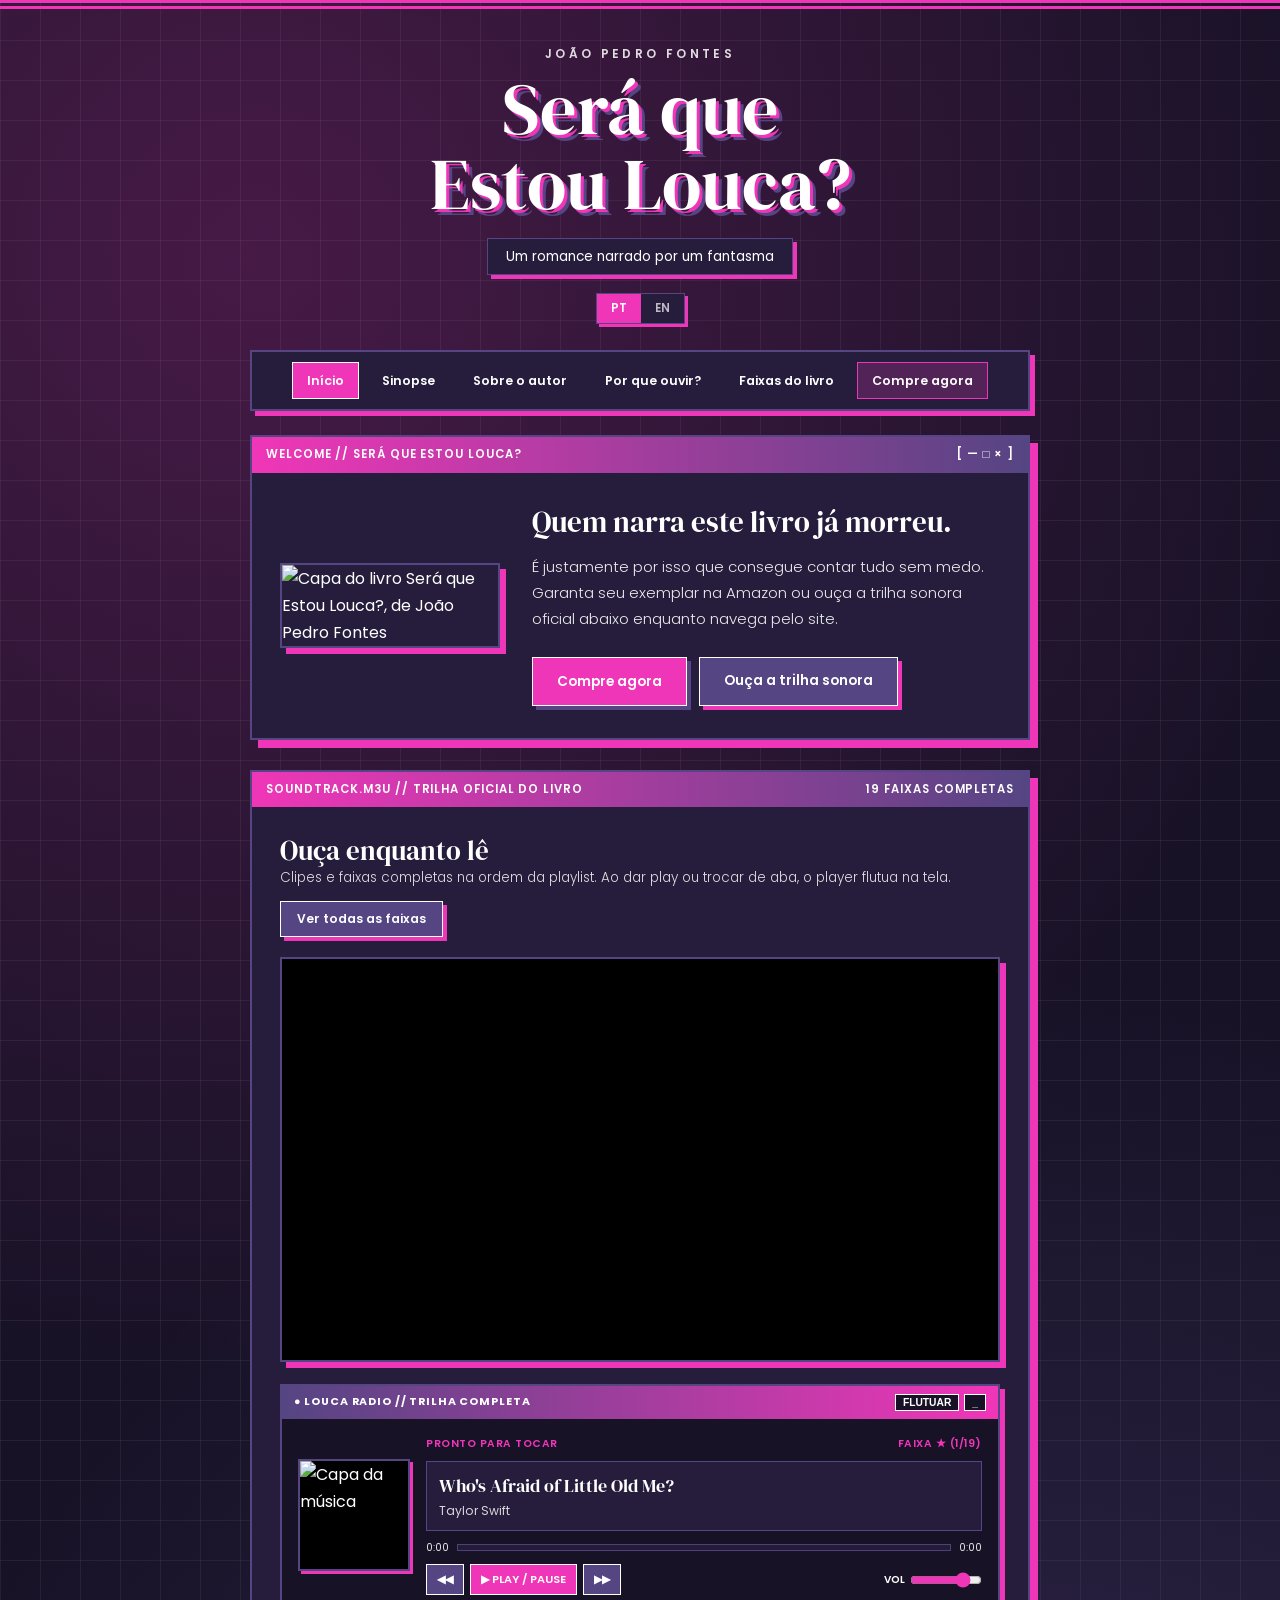
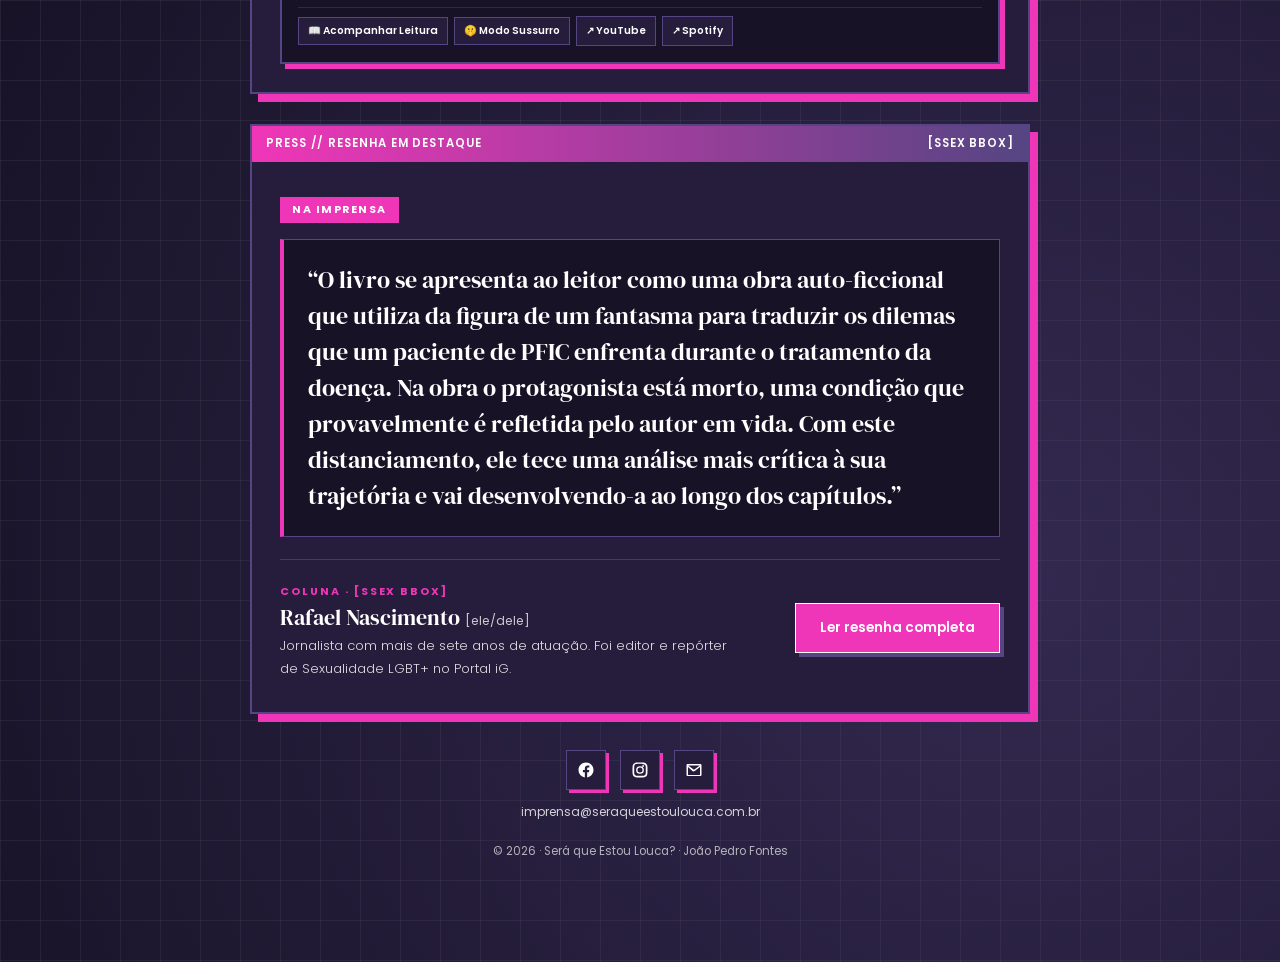
==== index.html @ 8d593a6f "Update index.html" ====
<!DOCTYPE html>
<html lang="pt-BR">
<head>
<meta charset="UTF-8">
<meta name="viewport" content="width=device-width, initial-scale=1.0">
<title>Será que Estou Louca? — João Pedro Fontes</title>
<link href="https://fonts.googleapis.com/css2?family=DM+Serif+Display:ital@0;1&family=Poppins:ital,wght@0,300;0,400;0,500;0,600;0,700;1,300;1,400&display=swap" rel="stylesheet">
<style>
:root {
  --white: #ffffff;
  --purple: #554583;
  --purple-dark: #251d3b;
  --purple-deep: #171226;
  --pink: #f036b8;
}

*, *::before, *::after {
  margin: 0;
  padding: 0;
  box-sizing: border-box;
}

body {
  background-color: var(--purple-deep);
  background-image:
    radial-gradient(circle at 20% 10%, rgba(240, 54, 184, 0.22), transparent 45%),
    radial-gradient(circle at 80% 85%, rgba(85, 69, 131, 0.45), transparent 50%),
    linear-gradient(to right, rgba(255, 255, 255, 0.06) 1px, transparent 1px),
    linear-gradient(to bottom, rgba(255, 255, 255, 0.06) 1px, transparent 1px);
  background-size: 100% 100%, 100% 100%, 40px 40px, 40px 40px;
  color: var(--white);
  font-family: "Poppins", sans-serif;
  min-height: 100vh;
  overflow-x: hidden;
  line-height: 1.7;
}

body::after {
  content: "";
  position: fixed;
  top: 0; left: 0; right: 0;
  height: 12px;
  background: repeating-linear-gradient(
    to bottom,
    var(--pink) 0px, var(--pink) 3px,
    transparent 3px, transparent 6px
  );
  z-index: 90;
  pointer-events: none;
}

.hc-container {
  max-width: 820px;
  margin: 0 auto;
  padding: 44px 20px 100px;
  position: relative;
  z-index: 1;
}

.hc-hero {
  text-align: center;
  margin-bottom: 24px;
}

.hc-kicker {
  font-size: 0.75rem;
  font-weight: 600;
  letter-spacing: 0.28em;
  text-transform: uppercase;
  color: var(--white);
  opacity: 0.85;
  margin-bottom: 8px;
}

.hc-main-title {
  font-family: "DM Serif Display", serif;
  font-size: clamp(2.6rem, 7vw, 4.5rem);
  font-weight: 400;
  line-height: 1.04;
  color: var(--white);
  text-shadow:
    3px 3px 0px var(--pink),
    6px 6px 0px var(--purple);
  margin-bottom: 16px;
}

.hc-sub-tag {
  display: inline-block;
  background: var(--purple-dark);
  color: var(--white);
  border: 1px solid var(--purple);
  box-shadow: 4px 4px 0 var(--pink);
  padding: 6px 18px;
  font-size: 0.85rem;
}

.lang-toggle {
  display: flex;
  margin: 18px auto 0;
  width: fit-content;
  border: 1px solid var(--purple);
  background: var(--purple-dark);
  box-shadow: 3px 3px 0 var(--pink);
}
.lang-btn {
  background: none;
  border: none;
  color: var(--white);
  opacity: 0.7;
  font-family: "Poppins", sans-serif;
  font-size: 0.72rem;
  font-weight: 600;
  padding: 6px 14px;
  cursor: pointer;
}
.lang-btn.active {
  background: var(--pink);
  opacity: 1;
}

.hc-nav {
  background: var(--purple-dark);
  border: 2px solid var(--purple);
  box-shadow: 5px 5px 0 var(--pink);
  padding: 10px 14px;
  margin: 26px auto 24px;
  display: flex;
  flex-wrap: wrap;
  justify-content: center;
  gap: 8px;
}

.hc-nav button, .hc-nav a {
  background: transparent;
  border: 1px solid transparent;
  color: var(--white);
  text-decoration: none;
  font-family: "Poppins", sans-serif;
  font-size: 0.78rem;
  font-weight: 600;
  padding: 7px 14px;
  cursor: pointer;
  transition: all 0.15s;
}

.hc-nav button.active,
.hc-nav button:hover,
.hc-nav a:hover {
  background: var(--pink);
  color: var(--white);
  border-color: var(--white);
}

.hc-nav a.nav-buy-btn {
  border: 1px solid var(--pink);
  background: rgba(240, 54, 184, 0.22);
}

/* Janelas */
.hc-window {
  background: var(--purple-dark);
  border: 2px solid var(--purple);
  box-shadow: 8px 8px 0 var(--pink);
  margin-bottom: 30px;
}

.hc-win-bar {
  background: linear-gradient(90deg, var(--pink), var(--purple));
  padding: 8px 14px;
  display: flex;
  justify-content: space-between;
  align-items: center;
  font-size: 0.72rem;
  font-weight: 600;
  letter-spacing: 0.08em;
  color: var(--white);
}

.tab-view { display: none; }
.tab-view.active { display: block; }

.hc-win-body {
  padding: 32px 28px;
  display: grid;
  grid-template-columns: 220px 1fr;
  gap: 32px;
  align-items: center;
}

.cover-img {
  width: 100%;
  max-width: 220px;
  display: block;
  margin: 0 auto;
  border: 2px solid var(--purple);
  box-shadow: 6px 6px 0 var(--pink);
}

.hc-win-content h2 {
  font-family: "DM Serif Display", serif;
  font-size: 1.8rem;
  font-weight: 400;
  color: var(--white);
  line-height: 1.2;
  margin-bottom: 14px;
}

.hc-win-content p {
  color: var(--white);
  opacity: 0.9;
  font-size: 0.94rem;
  font-weight: 300;
  line-height: 1.75;
  margin-bottom: 24px;
}

.hc-actions {
  display: flex;
  flex-wrap: wrap;
  gap: 12px;
}

.btn-primary {
  background: var(--pink);
  color: var(--white);
  font-family: "Poppins", sans-serif;
  font-size: 0.85rem;
  font-weight: 600;
  border: 1px solid var(--white);
  box-shadow: 4px 4px 0 var(--purple);
  padding: 12px 24px;
  text-decoration: none;
  display: inline-block;
  cursor: pointer;
  transition: transform 0.15s, box-shadow 0.15s;
}
.btn-primary:hover {
  transform: translate(2px, 2px);
  box-shadow: 2px 2px 0 var(--purple);
}

.btn-secondary {
  background: var(--purple);
  color: var(--white);
  font-family: "Poppins", sans-serif;
  font-size: 0.85rem;
  font-weight: 600;
  border: 1px solid var(--white);
  box-shadow: 4px 4px 0 var(--pink);
  padding: 12px 24px;
  text-decoration: none;
  display: inline-block;
  cursor: pointer;
  transition: transform 0.15s, box-shadow 0.15s;
}
.btn-secondary:hover {
  transform: translate(2px, 2px);
  box-shadow: 2px 2px 0 var(--pink);
}

/* SEÇÃO DA TRILHA SONORA NA HOME */
.soundtrack-dock {
  padding: 28px;
}
.sd-header {
  display: flex;
  justify-content: space-between;
  align-items: flex-end;
  flex-wrap: wrap;
  gap: 12px;
  margin-bottom: 20px;
}
.sd-header h2 {
  font-family: "DM Serif Display", serif;
  font-size: 1.7rem;
  font-weight: 400;
  line-height: 1.15;
}
.sd-header p {
  font-size: 0.84rem;
  opacity: 0.85;
  font-weight: 300;
}

/* TELA DE VÍDEO GRANDE (COMPARTILHADA ENTRE INÍCIO E BIBLIOTECA MUSICAL) */
.video-stage-wrap {
  width: 100%;
  aspect-ratio: 16 / 9;
  background: #000;
  border: 2px solid var(--purple);
  box-shadow: 6px 6px 0 var(--pink);
  margin-bottom: 22px;
  position: relative;
  overflow: hidden;
}
.video-stage-wrap iframe,
.video-stage-wrap #yt-player-engine {
  position: absolute;
  inset: 0;
  width: 100%;
  height: 100%;
  border: 0;
  display: block;
}

.player-slot {
  min-height: 170px;
}
.floating-notice {
  display: none;
  background: var(--purple-deep);
  border: 1px dashed var(--pink);
  padding: 18px;
  text-align: center;
  font-size: 0.84rem;
}
.floating-notice.vis {
  display: flex;
  flex-direction: column;
  align-items: center;
  gap: 10px;
}

/* WIDGET DO PLAYER ABAIXO DO VÍDEO (COM CAPA DA MÚSICA) */
.radio-widget {
  background: var(--purple-deep);
  border: 2px solid var(--purple);
  box-shadow: 5px 5px 0 var(--pink);
  display: flex;
  flex-direction: column;
  user-select: none;
}

.rw-topbar {
  background: linear-gradient(90deg, var(--purple), var(--pink));
  padding: 7px 12px;
  display: flex;
  justify-content: space-between;
  align-items: center;
  font-size: 0.68rem;
  font-weight: 700;
  letter-spacing: 0.08em;
}
.rw-win-btns { display: flex; gap: 5px; }
.rw-win-btn {
  background: var(--purple-deep);
  color: var(--white);
  border: 1px solid var(--white);
  padding: 2px 7px;
  font-size: 0.64rem;
  font-weight: 600;
  cursor: pointer;
}
.rw-win-btn:hover, .rw-win-btn.active { background: var(--pink); }

.rw-content {
  padding: 16px;
  display: flex;
  flex-direction: column;
  gap: 12px;
}

.rw-main-grid {
  display: grid;
  grid-template-columns: 112px 1fr;
  gap: 16px;
  align-items: center;
}

/* CAPA DA MÚSICA NO PLAYER */
.rw-cover-box {
  position: relative;
  width: 112px;
  height: 112px;
  border: 2px solid var(--purple);
  box-shadow: 3px 3px 0 var(--pink);
  overflow: hidden;
  flex-shrink: 0;
  background: #000;
}
.rw-cover-box img {
  width: 100%;
  height: 100%;
  object-fit: cover;
  display: block;
}

.rw-info-col {
  display: flex;
  flex-direction: column;
  gap: 8px;
  min-width: 0;
}
.rw-status-line {
  display: flex;
  justify-content: space-between;
  align-items: center;
  font-size: 0.66rem;
  font-weight: 600;
  color: var(--pink);
  letter-spacing: 0.05em;
}
.rw-lcd {
  background: var(--purple-dark);
  border: 1px solid var(--purple);
  padding: 8px 12px;
}
.rw-title {
  font-family: "DM Serif Display", serif;
  font-size: 1.15rem;
  white-space: nowrap;
  overflow: hidden;
  text-overflow: ellipsis;
}
.rw-artist {
  font-size: 0.76rem;
  opacity: 0.82;
}

/* Barra de Progresso Interativa (Scrubbing) */
.rw-progress-wrap {
  display: flex;
  align-items: center;
  gap: 8px;
  font-size: 0.65rem;
  font-variant-numeric: tabular-nums;
  opacity: 0.9;
}
.rw-progress-bar {
  flex: 1;
  height: 7px;
  background: var(--purple-dark);
  border: 1px solid var(--purple);
  cursor: pointer;
  position: relative;
}
.rw-progress-fill {
  height: 100%;
  width: 0%;
  background: var(--pink);
  transition: width 0.2s linear;
}

/* Controles Principais */
.rw-controls-row {
  display: flex;
  flex-wrap: wrap;
  align-items: center;
  gap: 6px;
}
.rw-btn {
  background: var(--purple);
  color: var(--white);
  border: 1px solid var(--white);
  font-family: "Poppins", sans-serif;
  font-size: 0.7rem;
  font-weight: 600;
  padding: 6px 10px;
  cursor: pointer;
}
.rw-btn:hover, .rw-btn.pink { background: var(--pink); }

.rw-vol-box {
  display: flex;
  align-items: center;
  gap: 5px;
  font-size: 0.65rem;
  font-weight: 600;
  margin-left: auto;
}
.rw-vol-box input {
  width: 72px;
  accent-color: var(--pink);
  cursor: pointer;
}

/* Barra de Ferramentas de Leitura */
.rw-tools-row {
  display: flex;
  flex-wrap: wrap;
  align-items: center;
  gap: 6px;
  padding-top: 8px;
  border-top: 1px solid rgba(255, 255, 255, 0.1);
}
.rw-tool-btn {
  background: var(--purple-dark);
  color: var(--white);
  border: 1px solid var(--purple);
  font-family: "Poppins", sans-serif;
  font-size: 0.65rem;
  font-weight: 600;
  padding: 5px 9px;
  text-decoration: none;
  cursor: pointer;
}
.rw-tool-btn:hover, .rw-tool-btn.on {
  background: var(--pink);
  border-color: var(--white);
}

/* Painel Expansível: Acompanhar Leitura + Timer + Nota do Capítulo */
.rw-reading-drawer {
  display: none;
  background: var(--purple-dark);
  border: 1px solid var(--pink);
  padding: 12px;
  font-size: 0.8rem;
}
.rw-reading-drawer.open { display: block; }
.rw-reading-head {
  display: flex;
  justify-content: space-between;
  align-items: center;
  flex-wrap: wrap;
  gap: 6px;
  margin-bottom: 6px;
  font-size: 0.7rem;
  font-weight: 700;
  color: var(--pink);
}
.rw-timer-controls {
  display: flex;
  align-items: center;
  gap: 6px;
}
.rw-mini-timer-btn {
  background: var(--purple);
  color: var(--white);
  border: 1px solid var(--white);
  font-size: 0.6rem;
  font-weight: 600;
  padding: 1px 6px;
  cursor: pointer;
}
.rw-mini-timer-btn:hover { background: var(--pink); }
.rw-reading-text {
  font-weight: 300;
  line-height: 1.55;
}

/* ESTADO FLUTUANTE DO PLAYER ENTRE AS ABAS */
.radio-widget.floating {
  position: fixed;
  bottom: 20px;
  right: 20px;
  width: 345px;
  background: var(--purple-dark);
  box-shadow: 7px 7px 0 var(--pink);
  z-index: 9999;
}
.radio-widget.floating .rw-topbar { cursor: grab; }
.radio-widget.floating .rw-topbar:active { cursor: grabbing; }
.radio-widget.floating .rw-main-grid { grid-template-columns: 76px 1fr; gap: 12px; }
.radio-widget.floating .rw-cover-box { width: 76px; height: 76px; }
.radio-widget.floating.minimized .rw-tools-row,
.radio-widget.floating.minimized .rw-reading-drawer,
.radio-widget.floating.minimized .rw-vol-box,
.radio-widget.floating.minimized .rw-cover-box {
  display: none !important;
}
.radio-widget.floating.minimized .rw-main-grid {
  grid-template-columns: 1fr;
}

/* SEÇÃO DA RESENHA (RAFAEL NASCIMENTO / SSEX BBOX) */
.review-box {
  padding: 32px 28px;
}
.review-badge {
  display: inline-block;
  background: var(--pink);
  color: var(--white);
  font-size: 0.68rem;
  font-weight: 700;
  letter-spacing: 0.14em;
  text-transform: uppercase;
  padding: 4px 12px;
  margin-bottom: 16px;
}
.review-quote {
  font-family: "DM Serif Display", serif;
  font-size: clamp(1.2rem, 2.8vw, 1.5rem);
  font-weight: 400;
  line-height: 1.5;
  color: var(--white);
  background: var(--purple-deep);
  border-left: 4px solid var(--pink);
  border-top: 1px solid var(--purple);
  border-right: 1px solid var(--purple);
  border-bottom: 1px solid var(--purple);
  padding: 22px 24px;
  margin-bottom: 22px;
}
.reviewer-footer {
  display: flex;
  justify-content: space-between;
  align-items: center;
  flex-wrap: wrap;
  gap: 18px;
  padding-top: 16px;
  border-top: 1px solid rgba(255, 255, 255, 0.14);
}
.reviewer-info .col-tag {
  font-size: 0.68rem;
  font-weight: 700;
  letter-spacing: 0.18em;
  text-transform: uppercase;
  color: var(--pink);
}
.reviewer-info h3 {
  font-family: "DM Serif Display", serif;
  font-size: 1.35rem;
  font-weight: 400;
  line-height: 1.2;
  margin: 2px 0 4px;
}
.reviewer-info h3 span {
  font-family: "Poppins", sans-serif;
  font-size: 0.78rem;
  font-weight: 400;
  opacity: 0.75;
}
.reviewer-info p {
  font-size: 0.82rem;
  font-weight: 300;
  opacity: 0.85;
  max-width: 460px;
}

/* Conteúdo das outras abas internas */
.inner-pad { padding: 32px 28px; }
.inner-pad h2 {
  font-family: "DM Serif Display", serif;
  font-size: 1.9rem;
  font-weight: 400;
  margin-bottom: 6px;
}
.inner-role {
  font-size: 0.78rem;
  text-transform: uppercase;
  letter-spacing: 0.14em;
  color: var(--pink);
  font-weight: 600;
  margin-bottom: 22px;
}
.inner-pad p {
  font-size: 0.95rem;
  font-weight: 300;
  margin-bottom: 16px;
  opacity: 0.92;
}
.pull-quote {
  background: var(--purple-deep);
  border-left: 4px solid var(--pink);
  border-top: 1px solid var(--purple);
  border-right: 1px solid var(--purple);
  border-bottom: 1px solid var(--purple);
  padding: 16px 20px;
  margin: 24px 0;
  font-style: italic;
}

.author-layout {
  display: grid;
  grid-template-columns: 150px 1fr;
  gap: 24px;
  align-items: start;
}
.author-photo {
  width: 100%;
  aspect-ratio: 1;
  object-fit: cover;
  border: 2px solid var(--purple);
  box-shadow: 5px 5px 0 var(--pink);
}

.disc-tabs {
  display: flex;
  gap: 6px;
  margin-bottom: 18px;
  flex-wrap: wrap;
}
.disc-tab {
  background: var(--purple-deep);
  color: var(--white);
  border: 1px solid var(--purple);
  font-family: "DM Serif Display", serif;
  font-size: 1rem;
  padding: 8px 16px;
  cursor: pointer;
}
.disc-tab.active {
  background: var(--pink);
  border-color: var(--white);
}
.track-item {
  border-bottom: 1px solid rgba(255, 255, 255, 0.12);
  padding: 12px 8px;
  cursor: pointer;
}
.track-item:hover { background: rgba(240, 54, 184, 0.1); }
.track-item.now-playing {
  background: rgba(240, 54, 184, 0.15);
  border-left: 3px solid var(--pink);
}
.track-row {
  display: flex;
  align-items: center;
  justify-content: space-between;
  gap: 12px;
}
.track-meta { min-width: 0; }
.track-num {
  font-family: "DM Serif Display", serif;
  color: var(--pink);
  margin-right: 8px;
}
.track-name { font-weight: 600; font-size: 0.92rem; }
.track-art { font-size: 0.78rem; opacity: 0.75; }
.track-note {
  display: none;
  margin-top: 10px;
  padding: 12px;
  background: var(--purple-deep);
  border-left: 3px solid var(--pink);
  font-size: 0.85rem;
  font-weight: 300;
}
.track-item.open .track-note { display: block; }
.mini-play {
  background: var(--pink);
  color: var(--white);
  border: 1px solid var(--white);
  width: 32px;
  height: 32px;
  flex-shrink: 0;
  cursor: pointer;
  font-weight: 700;
}

.social-row {
  display: flex;
  justify-content: center;
  gap: 14px;
  margin-top: 36px;
}
.social-btn {
  width: 40px;
  height: 40px;
  background: var(--purple-dark);
  border: 1px solid var(--purple);
  box-shadow: 3px 3px 0 var(--pink);
  color: var(--white);
  display: flex;
  align-items: center;
  justify-content: center;
  text-decoration: none;
}
.social-btn:hover { background: var(--pink); }

@media (max-width: 640px) {
  .hc-win-body { grid-template-columns: 1fr; text-align: center; padding: 24px 18px; }
  .hc-actions { justify-content: center; }
  .author-layout { grid-template-columns: 1fr; }
  .author-photo { max-width: 140px; }
  .rw-main-grid { grid-template-columns: 1fr; }
  .rw-cover-box { width: 100%; height: 160px; }
  .radio-widget.floating { left: 12px; right: 12px; bottom: 12px; width: auto; }
  .radio-widget.floating .rw-cover-box { display: none; }
}
</style>
</head>
<body>

<div class="hc-container">
  <header class="hc-hero">
    <p class="hc-kicker">João Pedro Fontes</p>
    <h1 class="hc-main-title" data-i18n="title">Será que<br>Estou Louca?</h1>
    <p class="hc-sub-tag" data-i18n="hero_sub">Um romance narrado por um fantasma</p>

    <div class="lang-toggle">
      <button type="button" class="lang-btn active" id="btn-pt" onclick="setLang('pt')">PT</button>
      <button type="button" class="lang-btn" id="btn-en" onclick="setLang('en')">EN</button>
    </div>
  </header>

  <nav class="hc-nav">
    <button type="button" class="active" onclick="showTab('inicio', this)" data-i18n="nav_home">Início</button>
    <button type="button" onclick="showTab('sinopse', this)" data-i18n="nav_synopsis">Sinopse</button>
    <button type="button" onclick="showTab('autor', this)" data-i18n="nav_author">Sobre o autor</button>
    <button type="button" onclick="showTab('porque', this)" data-i18n="nav_why">Por que ouvir?</button>
    <button type="button" onclick="showTab('trilha', this)" data-i18n="nav_listen">Faixas do livro</button>
    <a class="nav-buy-btn" href="https://a.co/d/0guFeMn5" target="_blank" rel="noopener" data-i18n="nav_buy">Compre agora</a>
  </nav>

  <!-- ABA 1: INÍCIO -->
  <div class="tab-view active" id="view-inicio">

    <!-- 1. BLOCO DO LIVRO -->
    <section class="hc-window">
      <div class="hc-win-bar">
        <span>WELCOME // SERÁ QUE ESTOU LOUCA?</span>
        <span>[ — □ × ]</span>
      </div>
      <div class="hc-win-body">
        <img class="cover-img" src="https://i.imgur.com/dgWxjNX.jpeg" alt="Capa do livro Será que Estou Louca?, de João Pedro Fontes">
        <div class="hc-win-content">
          <h2 data-i18n="welcome_h2">Quem narra este livro já morreu.</h2>
          <p data-i18n="welcome_p">É justamente por isso que consegue contar tudo sem medo. Garanta seu exemplar na Amazon ou ouça a trilha sonora oficial abaixo enquanto navega pelo site.</p>
          <div class="hc-actions">
            <a class="btn-primary" href="https://a.co/d/0guFeMn5" target="_blank" rel="noopener" data-i18n="buy_btn">Compre agora</a>
            <button type="button" class="btn-secondary" onclick="scrollToOrFloatPlayer()" data-i18n="listen_cta">Ouça a trilha sonora</button>
          </div>
        </div>
      </div>
    </section>

    <!-- 2. SEÇÃO DA TRILHA SONORA (VÍDEO GRANDE ACIMA + PLAYER COM CAPA ABAIXO) -->
    <section class="hc-window" id="secao-trilha">
      <div class="hc-win-bar">
        <span>SOUNDTRACK.M3U // TRILHA OFICIAL DO LIVRO</span>
        <span>19 FAIXAS COMPLETAS</span>
      </div>
      <div class="soundtrack-dock">
        <div class="sd-header">
          <div>
            <h2>Ouça enquanto lê</h2>
            <p>Clipes e faixas completas na ordem da playlist. Ao dar play ou trocar de aba, o player flutua na tela.</p>
          </div>
          <button type="button" class="btn-secondary" style="padding:8px 16px; font-size:0.76rem;" onclick="showTab('trilha', document.querySelectorAll('.hc-nav button')[4])">Ver todas as faixas</button>
        </div>

        <!-- SLOT DO VÍDEO NA ABA INÍCIO -->
        <div id="homeVideoHost">
          <div class="video-stage-wrap" id="sharedVideoStage">
            <div id="yt-player-engine"></div>
          </div>
        </div>

        <!-- PLAYER ABAIXO DO VÍDEO COM A CAPA DA MÚSICA -->
        <div class="player-slot" id="playerSlot">
          <div class="floating-notice" id="floatingNotice">
            <span>O player está flutuando no canto da tela para você controlar enquanto navega pelas abas.</span>
            <button type="button" class="btn-secondary" style="padding:7px 16px; font-size:0.75rem;" onclick="dockPlayer()">Encaixar player abaixo do vídeo</button>
          </div>

          <div class="radio-widget" id="radioWidget">
            <div class="rw-topbar" id="rwDragHandle">
              <span>● LOUCA RADIO // TRILHA COMPLETA</span>
              <div class="rw-win-btns">
                <button type="button" class="rw-win-btn" id="btnFloatToggle" onclick="toggleFloatMode()" title="Destacar / Encaixar">FLUTUAR</button>
                <button type="button" class="rw-win-btn" onclick="toggleMinimizePlayer()" title="Minimizar">_</button>
              </div>
            </div>

            <div class="rw-content">
              <div class="rw-main-grid">
                <!-- CAPA DA MÚSICA NO PLAYER -->
                <div class="rw-cover-box">
                  <img id="rwCover" src="https://i.ytimg.com/vi/vOZFiX6hDXQ/hqdefault.jpg" alt="Capa da música">
                </div>

                <div class="rw-info-col">
                  <div class="rw-status-line">
                    <span id="rwState">PRONTO PARA TOCAR</span>
                    <span id="rwTrackNum">FAIXA ★ (1/19)</span>
                  </div>
                  <div class="rw-lcd">
                    <div class="rw-title" id="rwTitle">Who's Afraid of Little Old Me?</div>
                    <div class="rw-artist" id="rwArtist">Taylor Swift</div>
                  </div>

                  <!-- BARRA DE PROGRESSO INTERATIVA (SCRUBBING) -->
                  <div class="rw-progress-wrap">
                    <span id="rwTimeCur">0:00</span>
                    <div class="rw-progress-bar" id="rwProgressBar" onclick="seekProgress(event)" title="Clique para avançar ou voltar">
                      <div class="rw-progress-fill" id="rwProgressFill"></div>
                    </div>
                    <span id="rwTimeDur">0:00</span>
                  </div>

                  <div class="rw-controls-row">
                    <button type="button" class="rw-btn" onclick="prevTrack()" title="Anterior">◀◀</button>
                    <button type="button" class="rw-btn pink" onclick="togglePlay()" id="rwPlayBtn">▶ PLAY / PAUSE</button>
                    <button type="button" class="rw-btn" onclick="nextTrack()" title="Próxima">▶▶</button>
                    <div class="rw-vol-box">
                      <span>VOL</span>
                      <input type="range" id="rwVolSlider" min="0" max="100" step="5" value="80" oninput="setVol(this.value)">
                    </div>
                  </div>
                </div>
              </div>

              <!-- FERRAMENTAS DE LEITURA E VOLUME -->
              <div class="rw-tools-row">
                <button type="button" class="rw-tool-btn" id="btnReadingMode" onclick="toggleReadingDrawer()">📖 Acompanhar Leitura</button>
                <button type="button" class="rw-tool-btn" id="btnWhisperMode" onclick="toggleWhisperMode()">🤫 Modo Sussurro</button>
                <a class="rw-tool-btn" href="https://youtube.com/playlist?list=PLJQ_9cMQGgAI&si=vIx0Vk7OlFIxInQ4" target="_blank" rel="noopener">↗ YouTube</a>
                <a class="rw-tool-btn" href="https://open.spotify.com/playlist/2nKDeojKmuFvGf6p20WWbt" target="_blank" rel="noopener">↗ Spotify</a>
              </div>

              <!-- PAINEL: ACOMPANHAR LEITURA + TIMER + NOTA DO CAPÍTULO -->
              <div class="rw-reading-drawer" id="rwReadingDrawer">
                <div class="rw-reading-head">
                  <span id="rwReadingCap">NOTAS DA FAIXA ★</span>
                  <div class="rw-timer-controls">
                    <span id="rwReadingTimer">⏱ Leitura: 00:00</span>
                    <button type="button" class="rw-mini-timer-btn" id="btnTimerToggle" onclick="toggleReadingTimer()">Pausar</button>
                    <button type="button" class="rw-mini-timer-btn" onclick="resetReadingTimer()">Zerar</button>
                  </div>
                </div>
                <p class="rw-reading-text" id="rwReadingNote">Sobre alguém que foi tratado como ameaça, como instável. A música apenas confirma: você deveria ter medo mesmo.</p>
              </div>
            </div>
          </div>
        </div>
      </div>
    </section>

    <!-- 3. SEÇÃO DA RESENHA (RAFAEL NASCIMENTO / SSEX BBOX) -->
    <section class="hc-window">
      <div class="hc-win-bar">
        <span>PRESS // RESENHA EM DESTAQUE</span>
        <span>[SSEX BBOX]</span>
      </div>
      <div class="review-box">
        <span class="review-badge">Na Imprensa</span>
        <blockquote class="review-quote">
          “O livro se apresenta ao leitor como uma obra auto-ficcional que utiliza da figura de um fantasma para traduzir os dilemas que um paciente de PFIC enfrenta durante o tratamento da doença. Na obra o protagonista está morto, uma condição que provavelmente é refletida pelo autor em vida. Com este distanciamento, ele tece uma análise mais crítica à sua trajetória e vai desenvolvendo-a ao longo dos capítulos.”
        </blockquote>
        <div class="reviewer-footer">
          <div class="reviewer-info">
            <span class="col-tag">COLUNA · [SSEX BBOX]</span>
            <h3>Rafael Nascimento <span>[ele/dele]</span></h3>
            <p>Jornalista com mais de sete anos de atuação. Foi editor e repórter de Sexualidade LGBT+ no Portal iG.</p>
          </div>
          <a class="btn-primary" href="https://ssexbbox.com/sera-que-estou-louca-e-um-livro-jovem-e-pop/" target="_blank" rel="noopener">Ler resenha completa</a>
        </div>
      </div>
    </section>

  </div>

  <!-- ABA 2: SINOPSE -->
  <div class="tab-view" id="view-sinopse">
    <section class="hc-window">
      <div class="hc-win-bar"><span>SINOPSE.TXT // O LIVRO</span><span>[ — □ × ]</span></div>
      <div class="inner-pad">
        <h2>Sinopse</h2>
        <p class="inner-role">Autoficção · Português · Impresso e Digital</p>
        <p>Quem narra este livro já morreu. E é justamente por isso que consegue contar tudo sem medo.</p>
        <p>"Será que estou louca?" acompanha uma relação que começou como paixão e foi virando, capítulo a capítulo, um exercício silencioso de duvidar da própria percepção. A pessoa que narra revisita cada fase: a euforia do início, os primeiros sinais ignorados, as frases que reescreviam a realidade até fazer a vítima se sentir a culpada, a terapia que devolveu palavras para nomear o que estava acontecendo, e a saída, que não teve nada de cinematográfica.</p>
        <p>No fundo da história corre outra pergunta, menos falada mas igual de urgente: o que fazer com o tempo quando o corpo pode acabar antes do previsto. A narradora convive com PFIC, doença hepática rara, e é não binária num mundo que ainda insiste em pedir explicações para as duas coisas.</p>
        <div class="pull-quote">"Será que estou louca?" pergunta o título. O livro inteiro responde: não, você só duvidou de si mesma tempo demais.</div>
        <div class="hc-actions">
          <a class="btn-primary" href="https://a.co/d/0guFeMn5" target="_blank" rel="noopener">Compre agora</a>
          <button type="button" class="btn-secondary" onclick="floatPlayerAndPlay()">Ouvir trilha enquanto lê</button>
        </div>
      </div>
    </section>
  </div>

  <!-- ABA 3: SOBRE O AUTOR -->
  <div class="tab-view" id="view-autor">
    <section class="hc-window">
      <div class="hc-win-bar"><span>AUTOR.BIO // JOÃO PEDRO FONTES</span><span>[ — □ × ]</span></div>
      <div class="inner-pad">
        <div class="author-layout">
          <img class="author-photo" src="https://i.imgur.com/w3ccKR2.jpeg" alt="João Pedro Fontes">
          <div>
            <h2>João Pedro Fontes</h2>
            <p class="inner-role">Natal, RN · Autoficção · PFIC</p>
            <p>João Pedro Fontes nasceu e mora em Natal. Formado em Comunicação Social, passou anos escrevendo para marcas antes de escrever para si mesmo. "Será que estou louca?" é o primeiro livro.</p>
            <p>É uma pessoa não binária vivendo com PFIC, uma doença hepática rara. Essa convivência com um corpo que pode falhar antes da hora aparece no livro sem pedir licença: é o motivo pelo qual a história é contada por um fantasma, alguém que já sabe como tudo termina e ainda assim insiste em voltar para contar do começo.</p>
            <div class="pull-quote">"Escrevo porque um fantasma não tem mais nada a perder ao dizer a verdade."</div>
            <a class="btn-primary" href="https://a.co/d/0guFeMn5" target="_blank" rel="noopener">Compre agora</a>
          </div>
        </div>
      </div>
    </section>
  </div>

  <!-- ABA 4: POR QUE OUVIR -->
  <div class="tab-view" id="view-porque">
    <section class="hc-window">
      <div class="hc-win-bar"><span>TRILHA.LOG // POR QUE OUVIR?</span><span>[ — □ × ]</span></div>
      <div class="inner-pad">
        <h2>Por que ouvir antes de ler?</h2>
        <p class="inner-role">Uma música por capítulo, na ordem exata do livro</p>
        <p>Cada capítulo de "Será que estou louca?" nasceu com uma música tocando ao lado. Não como trilha decorativa colocada depois, pronta para dar clima. As dezenove faixas vieram primeiro. O texto se ajustou a elas, não o contrário.</p>
        <p>Ler o livro sem a playlist funciona. Ler com ela funciona diferente: o corpo chega ao capítulo já sabendo alguma coisa que a cabeça só vai entender duas páginas depois. É essa defasagem proposital, entre sentir e entender, que a trilha sonora entrega.</p>
        <div class="pull-quote">Não é trilha sonora de fundo. É a temperatura emocional de cada capítulo, entregue três minutos antes de você chegar nele.</div>
        <div class="hc-actions">
          <button type="button" class="btn-primary" onclick="floatPlayerAndPlay()">Ouvir trilha sonora</button>
          <a class="btn-secondary" href="https://a.co/d/0guFeMn5" target="_blank" rel="noopener">Compre agora</a>
        </div>
      </div>
    </section>
  </div>

  <!-- ABA 5: FAIXAS DO LIVRO (COM PALCO DE VÍDEO NO TOPO) -->
  <div class="tab-view" id="view-trilha">
    <section class="hc-window">
      <div class="hc-win-bar"><span>PLAYLIST.M3U // 19 FAIXAS</span><span>[ — □ × ]</span></div>
      <div class="inner-pad">
        <h2>Biblioteca Musical</h2>
        <p class="inner-role">Clique na faixa para ler a história ou dê play para assistir e ouvir</p>

        <!-- SLOT DO VÍDEO NA BIBLIOTECA MUSICAL -->
        <div id="libraryVideoHost"></div>

        <div class="disc-tabs">
          <button type="button" class="disc-tab active" onclick="filterDisc('all', this)">Todas (19)</button>
          <button type="button" class="disc-tab" onclick="filterDisc('A', this)">Lado A (I–V)</button>
          <button type="button" class="disc-tab" onclick="filterDisc('B', this)">Lado B (VI–X)</button>
          <button type="button" class="disc-tab" onclick="filterDisc('C', this)">Lado C (XI–XV)</button>
          <button type="button" class="disc-tab" onclick="filterDisc('BONUS', this)">Bônus</button>
        </div>
        <div id="trackListContainer"></div>
      </div>
    </section>
  </div>

  <!-- REDES E RODAPÉ -->
  <div class="social-row">
    <a class="social-btn" href="https://facebook.com/seraqueestoulouca" target="_blank" rel="noopener" aria-label="Facebook">
      <svg viewBox="0 0 24 24" width="18" height="18" fill="currentColor"><path d="M22 12.06C22 6.51 17.52 2 12 2S2 6.51 2 12.06c0 5 3.66 9.15 8.44 9.94v-7.03H7.9v-2.9h2.54V9.85c0-2.5 1.49-3.89 3.77-3.89 1.09 0 2.23.2 2.23.2v2.46h-1.26c-1.24 0-1.63.77-1.63 1.56v1.88h2.78l-.44 2.9h-2.34V22c4.78-.8 8.44-4.95 8.44-9.94Z"/></svg>
    </a>
    <a class="social-btn" href="https://instagram.com/seraqueestoulouca" target="_blank" rel="noopener" aria-label="Instagram">
      <svg viewBox="0 0 24 24" width="18" height="18" fill="currentColor"><path d="M12 2c2.72 0 3.06.01 4.12.06 1.06.05 1.79.22 2.43.47.66.26 1.21.6 1.76 1.15.55.55.89 1.1 1.15 1.76.25.64.42 1.37.47 2.43.05 1.06.06 1.4.06 4.12s-.01 3.06-.06 4.12c-.05 1.06-.22 1.79-.47 2.43-.26.66-.6 1.21-1.15 1.76-.55.55-1.1.89-1.76 1.15-.64.25-1.37.42-2.43.47-1.06.05-1.4.06-4.12.06s-3.06-.01-4.12-.06c-1.06-.05-1.79-.22-2.43-.47-.66-.26-1.21-.6-1.76-1.15-.55-.55-.89-1.1-1.15-1.76-.25-.64-.42-1.37-.47-2.43C2.01 15.06 2 14.72 2 12s.01-3.06.06-4.12c.05-1.06.22-1.79.47-2.43.26-.66.6-1.21 1.15-1.76.55-.55 1.1-.89 1.76-1.15.64-.25 1.37-.42 2.43-.47C8.94 2.01 9.28 2 12 2Zm0 1.8c-2.67 0-2.99.01-4.04.06-.87.04-1.34.18-1.65.3-.42.16-.71.35-1.02.66-.31.31-.5.6-.66 1.02-.12.31-.26.78-.3 1.65C4.28 8.74 4.27 9.06 4.27 12s.01 2.99.06 4.04c.04.87.18 1.34.3 1.65.16.42.35.71.66 1.02.31.31.6.5 1.02.66.31.12.78.26 1.65.3 1.05.05 1.37.06 4.04.06s2.99-.01 4.04-.06c.87-.04 1.34-.18 1.65-.3.42-.16.71-.35 1.02-.66.31-.31.5-.6.66-1.02.12-.31.26-.78.3-1.65.05-1.05.06-1.37.06-4.04s-.01-2.99-.06-4.04c-.04-.87-.18-1.34-.3-1.65-.16-.42-.35-.71-.66-1.02a2.75 2.75 0 0 0-1.02-.66c-.31-.12-.78-.26-1.65-.3C14.99 3.81 14.67 3.8 12 3.8Zm0 3.05a5.15 5.15 0 1 1 0 10.3 5.15 5.15 0 0 1 0-10.3Zm0 1.8a3.35 3.35 0 1 0 0 6.7 3.35 3.35 0 0 0 0-6.7Zm5.35-1.98a1.2 1.2 0 1 1-2.4 0 1.2 1.2 0 0 1 2.4 0Z"/></svg>
    </a>
    <a class="social-btn" href="mailto:imprensa@seraqueestoulouca.com.br" aria-label="E-mail">
      <svg viewBox="0 0 24 24" width="18" height="18" fill="currentColor"><path d="M2 5.5A1.5 1.5 0 0 1 3.5 4h17A1.5 1.5 0 0 1 22 5.5v13a1.5 1.5 0 0 1-1.5 1.5h-17A1.5 1.5 0 0 1 2 18.5v-13Zm2.2.5 7.3 5.47a.8.8 0 0 0 .96 0L19.8 6H4.2ZM4 8.1v10.4h16V8.1l-7.02 5.26a2.6 2.6 0 0 1-3.06 0L4 8.1Z"/></svg>
    </a>
  </div>
  <p style="text-align:center; font-size:0.75rem; margin-top:12px;"><a href="mailto:imprensa@seraqueestoulouca.com.br" style="color:var(--white); opacity:0.8; text-decoration:none;">imprensa@seraqueestoulouca.com.br</a></p>
  <footer style="margin-top:20px; text-align:center; font-size:0.72rem; opacity:0.65;"><p>© 2026 · Será que Estou Louca? · João Pedro Fontes</p></footer>
</div>

<script src="https://www.youtube.com/iframe_api"></script>
<script>
const TRACKS = [
  { disc:"BONUS", cap:"★", title:"Who's Afraid of Little Old Me?", artist:"Taylor Swift", ytId:"vOZFiX6hDXQ", desc:"Sobre alguém que foi tratado como ameaça, como instável. A música apenas confirma: você deveria ter medo mesmo." },
  { disc:"A", cap:"I", title:"Out Of Mind", artist:"Tove Lo", ytId:"_65tLeIWtx0", desc:"Out Of Mind é sobre negar que alguém tomou conta da sua cabeça. Você se convence de que está bem, que o tempo vai curar, que está seguindo em frente. A música é o momento em que essa mentira racha." },
  { disc:"A", cap:"II", title:"Let's Not Fall In Love", artist:"BIGBANG", ytId:"RoKsw9FdUFM", desc:"Let's Not Fall In Love é sobre dois que se gostam e sabem que aprofundar vai doer. O pedido é simples: fica essa noite, mas não promete nada. É o aviso que veio antes de tudo." },
  { disc:"A", cap:"III", title:"Casanova", artist:"Allie X", ytId:"xThd_r0dqd4", desc:"Casanova é sobre saber que alguém é perigoso e ficar mesmo assim. Você vê a má reputação, sente o perigo nos lábios e continua." },
  { disc:"A", cap:"IV", title:"Nicotine", artist:"Panic! At The Disco", ytId:"LkBxcmxWKAA", desc:"Nicotine é sobre querer parar e não conseguir. Você sabe que é ruim, corta os laços, e ainda precisa." },
  { disc:"A", cap:"V", title:"hey you got drugs?", artist:"Tove Lo", ytId:"NCdB-b53bn0", desc:"hey you got drugs? é sobre usar a noite e as substâncias para não sentir. Só mostra como é quando a festa é o único lugar onde você consegue respirar." },
  { disc:"B", cap:"VI", title:"Dói d+", artist:"Jaloo ft. Nave", ytId:"YFmIbWHNp0I", desc:"Dói d+ é sobre uma dor que não passa nem quando você tenta se afastar. Só a honestidade de quem ficou no naufrágio sabendo que o mar é a mesma pessoa que afunda." },
  { disc:"B", cap:"VII", title:"Get Outta My Way", artist:"Kylie Minogue", ytId:"BHGaW8lBlSk", desc:"Get Outta My Way é sobre decidir ir embora e já estar indo. Não tem hesitação, não tem última conversa." },
  { disc:"B", cap:"VIII", title:"Circle The Drain", artist:"Katy Perry", ytId:"kuP8tZ5-7Wk", desc:"Circle The Drain é sobre perceber que você virou responsável por alguém que não quer ser salvo." },
  { disc:"B", cap:"IX", title:"Godless", artist:"BANKS", ytId:"CJ-E6NyjgAo", desc:"Godless é sobre idolatrar alguém que não acredita em nada. Quando ela vai embora, sobra o vazio de quem perdeu a própria religião." },
  { disc:"B", cap:"X", title:"Sangrando", artist:"Gaby Amarantos ft. Potyguara Bardo", ytId:"YqxMZUU098s", desc:"Sangrando é sobre olhar para o lado e perceber que a pessoa sumiu sem explicação. A cura não vem depois da dor. Vem durante." },
  { disc:"C", cap:"XI", title:"Espumas ao Vento", artist:"Lisbela e o Prisioneiro", ytId:"39LNUl7vLNM", desc:"Espumas ao Vento é sobre saber que o amor foi real e não conseguir aceitar que acabou." },
  { disc:"C", cap:"XII", title:"Supercut", artist:"Lorde", ytId:"4bNZK-zgmUc", desc:"Supercut é sobre a versão editada que você guarda de alguém. A compilação é bonita porque você escolheu o que ficou." },
  { disc:"C", cap:"XIII", title:"NOT CUTE ANYMORE", artist:"ILLIT", ytId:"HGc8w9D9slA", desc:"NOT CUTE ANYMORE é sobre parar de se encaixar no que o outro esperava. É só alguém que cansou de ser o que não é." },
  { disc:"C", cap:"XIV", title:"It's Alright, It's OK", artist:"Ashley Tisdale", ytId:"On_ZPiDEqkA", desc:"It's Alright, It's OK é sobre fechar a porta sem drama. A ponte queimou e tá tudo bem assim." },
  { disc:"C", cap:"XV", title:"You're On Your Own, Kid", artist:"Taylor Swift", ytId:"7Gbg6Z70J7E", desc:"You're On Your Own, Kid é sobre fechar uma conta que nunca vai ser paga pelo outro. Você sempre esteve por conta própria." },
  { disc:"BONUS", cap:"B1", title:"Amor Pra Recordar", artist:"Gaby Amarantos ft. Liniker", ytId:"qcK5MJEktLc", desc:"Ficou nas bônus porque esse sentimento é real: apesar de tudo, houve amor." },
  { disc:"BONUS", cap:"B2", title:"Strangers", artist:"Halsey ft. Lauren Jauregui", ytId:"RVd_71ZdRd4", desc:"O diagnóstico mais preciso do que aquela relação era antes de ter nome." },
  { disc:"BONUS", cap:"B3", title:"Propaganda", artist:"BANKS", ytId:"gQroY_XO1js", desc:"A frase I can’t save myself é o que o texto inteiro tenta não dizer em voz alta." }
];

let ytPlayer = null;
let ytReady = false;
let currentIdx = 0;
let currentFilter = "all";
let isPlaying = false;
let isFloating = false;
let readingOpen = false;
let readingSeconds = 0;
let readingTimerRunning = true;
let whisperActive = false;
let savedVolume = 80;

/* Renderiza Lista de Faixas na Aba 5 */
function renderTracks(filter = currentFilter) {
  currentFilter = filter;
  const box = document.getElementById("trackListContainer");
  box.innerHTML = "";
  TRACKS.forEach((t, idx) => {
    if (filter !== "all" && t.disc !== filter) return;
    const div = document.createElement("div");
    div.className = "track-item" + (idx === currentIdx ? " now-playing" : "");
    div.innerHTML = `
      <div class="track-row" onclick="this.parentElement.classList.toggle('open')">
        <div class="track-meta">
          <div><span class="track-num">${t.cap}</span><span class="track-name">${t.title}</span></div>
          <div class="track-art">${t.artist}</div>
        </div>
        <button type="button" class="mini-play" onclick="event.stopPropagation(); playSpecificTrack(${idx})" title="Assistir e ouvir faixa inteira">▶</button>
      </div>
      <div class="track-note">${t.desc}</div>
    `;
    box.appendChild(div);
  });
}
renderTracks();

function filterDisc(disc, btn) {
  document.querySelectorAll(".disc-tab").forEach(b => b.classList.remove("active"));
  btn.classList.add("active");
  renderTracks(disc);
}

/* Formatação de Tempo */
function formatTime(sec) {
  sec = Math.max(0, Math.floor(sec || 0));
  const m = Math.floor(sec / 60);
  const s = sec % 60;
  return `${m}:${s < 10 ? "0" : ""}${s}`;
}

/* Atualiza UI da Faixa Atual + Capa + Nota do Capítulo + Destaque na Lista */
function updateTrackUI(idx) {
  currentIdx = idx;
  const trk = TRACKS[idx];
  document.getElementById("rwTrackNum").textContent = `FAIXA ${trk.cap} (${idx + 1}/${TRACKS.length})`;
  document.getElementById("rwTitle").textContent = trk.title;
  document.getElementById("rwArtist").textContent = trk.artist;
  document.getElementById("rwCover").src = `https://i.ytimg.com/vi/${trk.ytId}/hqdefault.jpg`;
  document.getElementById("rwReadingCap").textContent = `NOTAS DA FAIXA ${trk.cap}`;
  document.getElementById("rwReadingNote").textContent = trk.desc;
  renderTracks(currentFilter);
}

/* Inicializa YouTube IFrame API no Palco */
function onYouTubeIframeAPIReady() {
  ytPlayer = new YT.Player("yt-player-engine", {
    videoId: TRACKS[0].ytId,
    playerVars: {
      autoplay: 0,
      controls: 1,
      modestbranding: 1,
      playsinline: 1,
      rel: 0
    },
    events: {
      onReady: () => {
        ytReady = true;
        ytPlayer.setVolume(savedVolume);
        document.getElementById("rwState").textContent = "PRONTO PARA TOCAR";
      },
      onStateChange: (e) => {
        if (e.data === YT.PlayerState.PLAYING) {
          isPlaying = true;
          document.getElementById("rwState").textContent = "TOCANDO ▶";
        } else if (e.data === YT.PlayerState.PAUSED) {
          isPlaying = false;
          document.getElementById("rwState").textContent = "PAUSADO";
        } else if (e.data === YT.PlayerState.BUFFERING) {
          document.getElementById("rwState").textContent = "CARREGANDO...";
        } else if (e.data === YT.PlayerState.ENDED) {
          nextTrack();
        }
      },
      onError: () => {
        nextTrack();
      }
    }
  });
}

/* Atualiza Barra de Progresso a cada 500ms */
setInterval(() => {
  if (!ytReady || !ytPlayer || typeof ytPlayer.getCurrentTime !== "function") return;
  const cur = ytPlayer.getCurrentTime() || 0;
  const dur = ytPlayer.getDuration() || 0;
  if (dur > 0) {
    const pct = Math.min(100, Math.max(0, (cur / dur) * 100));
    document.getElementById("rwProgressFill").style.width = pct + "%";
    document.getElementById("rwTimeCur").textContent = formatTime(cur);
    document.getElementById("rwTimeDur").textContent = formatTime(dur);
  }
}, 500);

/* Controles do Player */
function playSpecificTrack(idx) {
  updateTrackUI(idx);
  if (ytReady && ytPlayer) {
    ytPlayer.loadVideoById(TRACKS[idx].ytId);
    ytPlayer.playVideo();
  }
}

function togglePlay() {
  if (!ytReady || !ytPlayer) return;
  if (isPlaying) {
    ytPlayer.pauseVideo();
  } else {
    ytPlayer.playVideo();
  }
}

function nextTrack() {
  playSpecificTrack((currentIdx + 1) % TRACKS.length);
}

function prevTrack() {
  playSpecificTrack((currentIdx - 1 + TRACKS.length) % TRACKS.length);
}

/* Scrubbing na Barra de Progresso */
function seekProgress(e) {
  if (!ytReady || !ytPlayer) return;
  const dur = ytPlayer.getDuration() || 0;
  if (dur <= 0) return;
  const bar = document.getElementById("rwProgressBar");
  const rect = bar.getBoundingClientRect();
  const ratio = Math.min(1, Math.max(0, (e.clientX - rect.left) / rect.width));
  const targetSec = ratio * dur;
  ytPlayer.seekTo(targetSec, true);
  document.getElementById("rwProgressFill").style.width = (ratio * 100) + "%";
  document.getElementById("rwTimeCur").textContent = formatTime(targetSec);
}

/* Volume e Modo Sussurro / Leitura (Ducking) */
function setVol(v) {
  const num = parseInt(v, 10);
  savedVolume = num;
  whisperActive = false;
  document.getElementById("btnWhisperMode").classList.remove("on");
  if (ytReady && ytPlayer) {
    ytPlayer.setVolume(num);
  }
}

function toggleWhisperMode() {
  whisperActive = !whisperActive;
  const btn = document.getElementById("btnWhisperMode");
  const slider = document.getElementById("rwVolSlider");
  btn.classList.toggle("on", whisperActive);

  if (whisperActive) {
    slider.value = 20;
    if (ytReady && ytPlayer) ytPlayer.setVolume(20);
  } else {
    const restore = savedVolume > 20 ? savedVolume : 80;
    slider.value = restore;
    if (ytReady && ytPlayer) ytPlayer.setVolume(restore);
  }
}

/* Modo "Acompanhar Leitura" com Timer e Nota do Capítulo */
function toggleReadingDrawer() {
  readingOpen = !readingOpen;
  document.getElementById("rwReadingDrawer").classList.toggle("open", readingOpen);
  document.getElementById("btnReadingMode").classList.toggle("on", readingOpen);
}

function toggleReadingTimer() {
  readingTimerRunning = !readingTimerRunning;
  document.getElementById("btnTimerToggle").textContent = readingTimerRunning ? "Pausar" : "Retomar";
}

function resetReadingTimer() {
  readingSeconds = 0;
  document.getElementById("rwReadingTimer").textContent = "⏱ Leitura: 00:00";
}

setInterval(() => {
  if (readingOpen && readingTimerRunning) {
    readingSeconds++;
    const m = Math.floor(readingSeconds / 60);
    const s = readingSeconds % 60;
    document.getElementById("rwReadingTimer").textContent =
      `⏱ Leitura: ${m < 10 ? "0" : ""}${m}:${s < 10 ? "0" : ""}${s}`;
  }
}, 1000);

/* Controle Embutido vs Flutuante */
function floatPlayer() {
  if (isFloating) return;
  const widget = document.getElementById("radioWidget");
  const notice = document.getElementById("floatingNotice");
  const btn = document.getElementById("btnFloatToggle");
  document.body.appendChild(widget);
  widget.classList.add("floating");
  notice.classList.add("vis");
  btn.textContent = "ENCAIXAR";
  isFloating = true;
}

function dockPlayer() {
  if (!isFloating) return;
  const widget = document.getElementById("radioWidget");
  const slot = document.getElementById("playerSlot");
  const notice = document.getElementById("floatingNotice");
  const btn = document.getElementById("btnFloatToggle");
  widget.classList.remove("floating", "minimized");
  widget.style.left = "";
  widget.style.top = "";
  widget.style.right = "";
  widget.style.bottom = "";
  slot.appendChild(widget);
  notice.classList.remove("vis");
  btn.textContent = "FLUTUAR";
  isFloating = false;
}

function toggleFloatMode() {
  if (isFloating) dockPlayer();
  else floatPlayer();
}

function toggleMinimizePlayer() {
  if (!isFloating) floatPlayer();
  document.getElementById("radioWidget").classList.toggle("minimized");
}

function scrollToOrFloatPlayer() {
  const sec = document.getElementById("secao-trilha");
  if (sec && document.getElementById("view-inicio").classList.contains("active")) {
    sec.scrollIntoView({ behavior: "smooth", block: "center" });
  }
  if (ytReady && ytPlayer && !isPlaying) {
    ytPlayer.playVideo();
  }
}

function floatPlayerAndPlay() {
  floatPlayer();
  if (ytReady && ytPlayer && !isPlaying) {
    ytPlayer.playVideo();
  }
}

/* Navegação entre abas levando o palco do vídeo entre Início e Biblioteca Musical */
function showTab(tabId, btn) {
  const videoStage = document.getElementById("sharedVideoStage");
  if (tabId === "trilha") {
    document.getElementById("libraryVideoHost").appendChild(videoStage);
  } else if (tabId === "inicio") {
    document.getElementById("homeVideoHost").appendChild(videoStage);
  }

  if (tabId !== "inicio" && isPlaying) {
    floatPlayer();
  }
  document.querySelectorAll(".hc-nav button").forEach(b => b.classList.remove("active"));
  if (btn) btn.classList.add("active");
  document.querySelectorAll(".tab-view").forEach(v => v.classList.remove("active"));
  document.getElementById("view-" + tabId).classList.add("active");
  window.scrollTo({ top: 0, behavior: "smooth" });
}

/* Arrastar quando estiver flutuando */
(function dragFloatingWidget() {
  const widget = document.getElementById("radioWidget");
  const bar = document.getElementById("rwDragHandle");
  let drag = false, dx = 0, dy = 0;
  bar.addEventListener("mousedown", e => {
    if (!isFloating || window.innerWidth <= 640 || e.target.tagName === "BUTTON") return;
    drag = true;
    const r = widget.getBoundingClientRect();
    dx = e.clientX - r.left;
    dy = e.clientY - r.top;
    widget.style.bottom = "auto";
    widget.style.right = "auto";
    widget.style.left = r.left + "px";
    widget.style.top = r.top + "px";
  });
  document.addEventListener("mousemove", e => {
    if (!drag) return;
    widget.style.left = (e.clientX - dx) + "px";
    widget.style.top = (e.clientY - dy) + "px";
  });
  document.addEventListener("mouseup", () => { drag = false; });
})();

/* Tradução PT/EN */
const I18N = {
  pt: {
    title: "Será que<br>Estou Louca?",
    hero_sub: "Um romance narrado por um fantasma",
    nav_home: "Início",
    nav_synopsis: "Sinopse",
    nav_author: "Sobre o autor",
    nav_why: "Por que ouvir?",
    nav_listen: "Faixas do livro",
    nav_buy: "Compre agora",
    welcome_h2: "Quem narra este livro já morreu.",
    welcome_p: "É justamente por isso que consegue contar tudo sem medo. Garanta seu exemplar na Amazon ou ouça a trilha sonora oficial abaixo enquanto navega pelo site.",
    buy_btn: "Compre agora",
    listen_cta: "Ouça a trilha sonora"
  },
  en: {
    title: "Am I<br>Going Crazy?",
    hero_sub: "A novel narrated by a ghost",
    nav_home: "Home",
    nav_synopsis: "Synopsis",
    nav_author: "About the author",
    nav_why: "Why listen?",
    nav_listen: "Tracklist",
    nav_buy: "Buy now",
    welcome_h2: "The narrator of this book is already dead.",
    welcome_p: "That is precisely why they can tell everything without fear. Get your copy on Amazon or listen to the official soundtrack below as you browse.",
    buy_btn: "Buy now",
    listen_cta: "Listen to soundtrack"
  }
};

function setLang(lang) {
  localStorage.setItem("sq_lang", lang);
  document.getElementById("btn-pt").classList.toggle("active", lang === "pt");
  document.getElementById("btn-en").classList.toggle("active", lang === "en");
  const dict = I18N[lang];
  document.querySelectorAll("[data-i18n]").forEach(el => {
    const k = el.dataset.i18n;
    if (dict[k]) el.innerHTML = dict[k];
  });
}
if (localStorage.getItem("sq_lang") === "en") setLang("en");
</script>
</body>
</html>
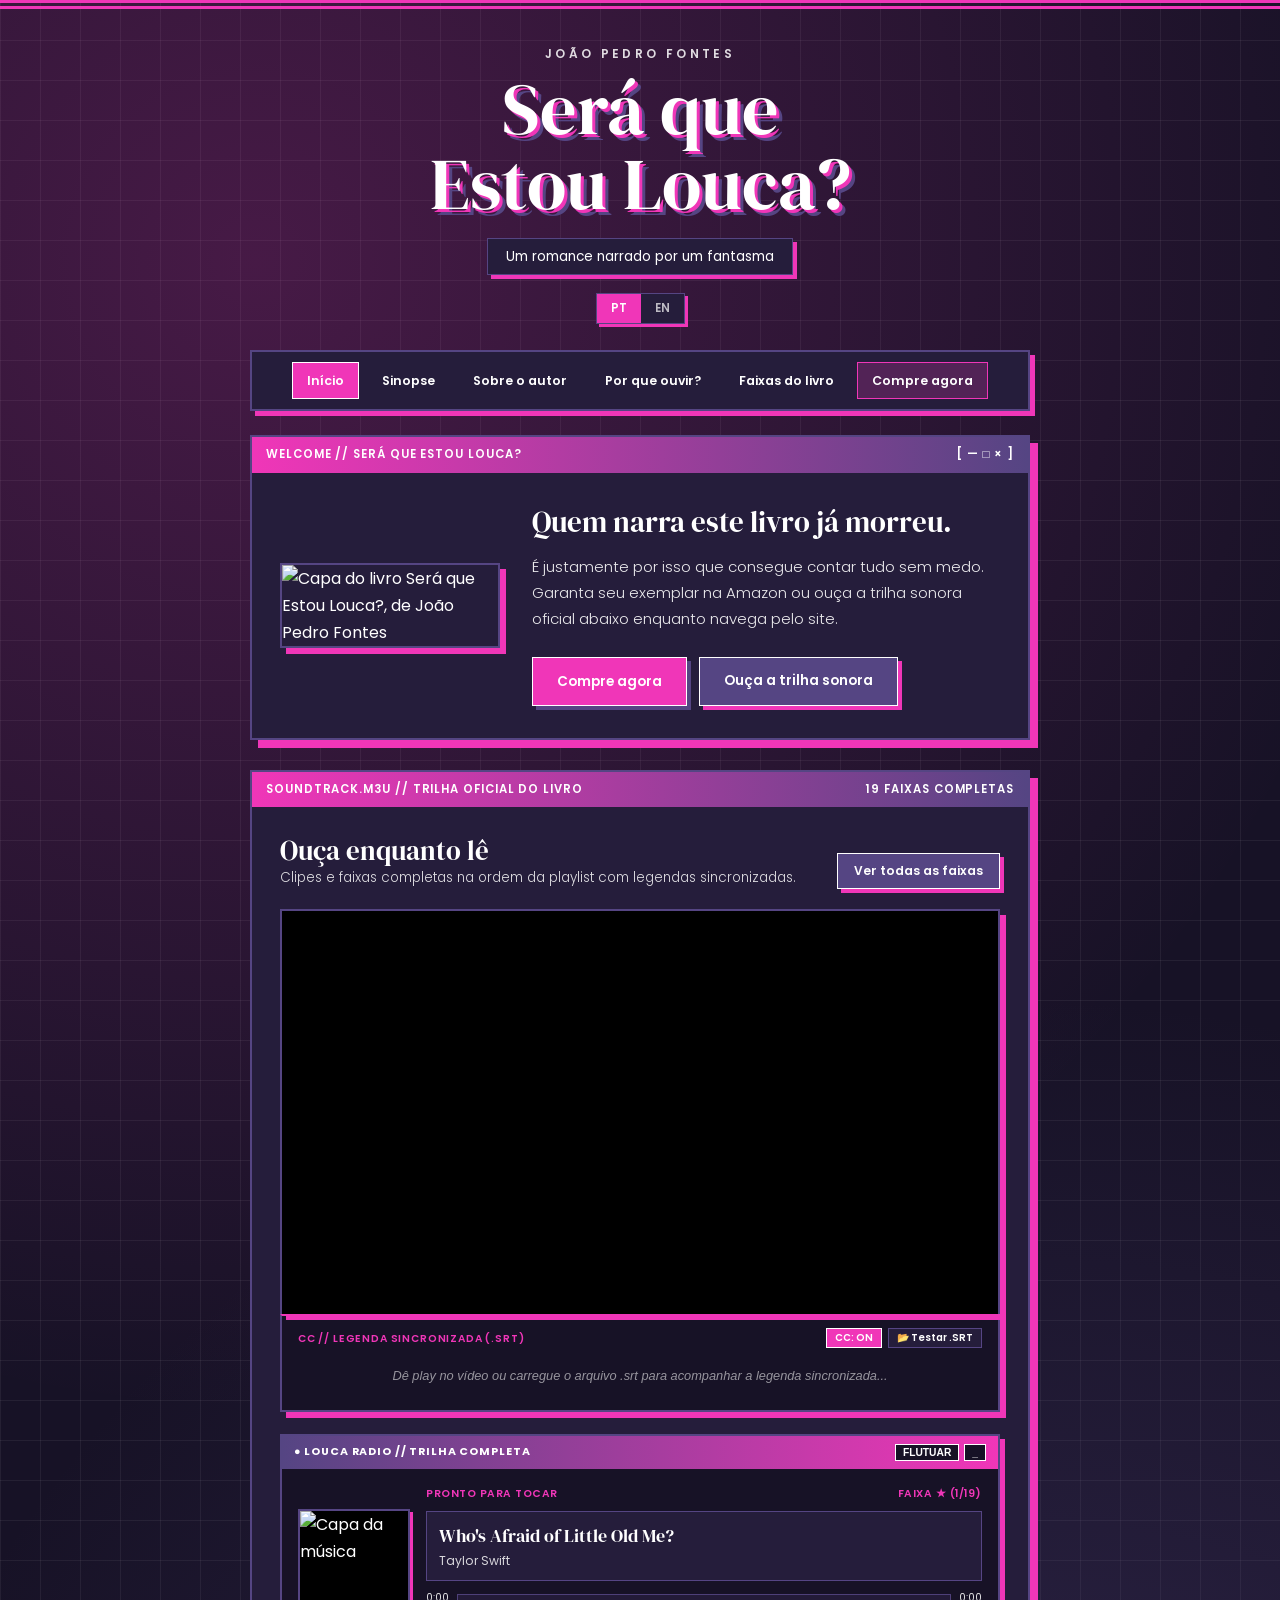
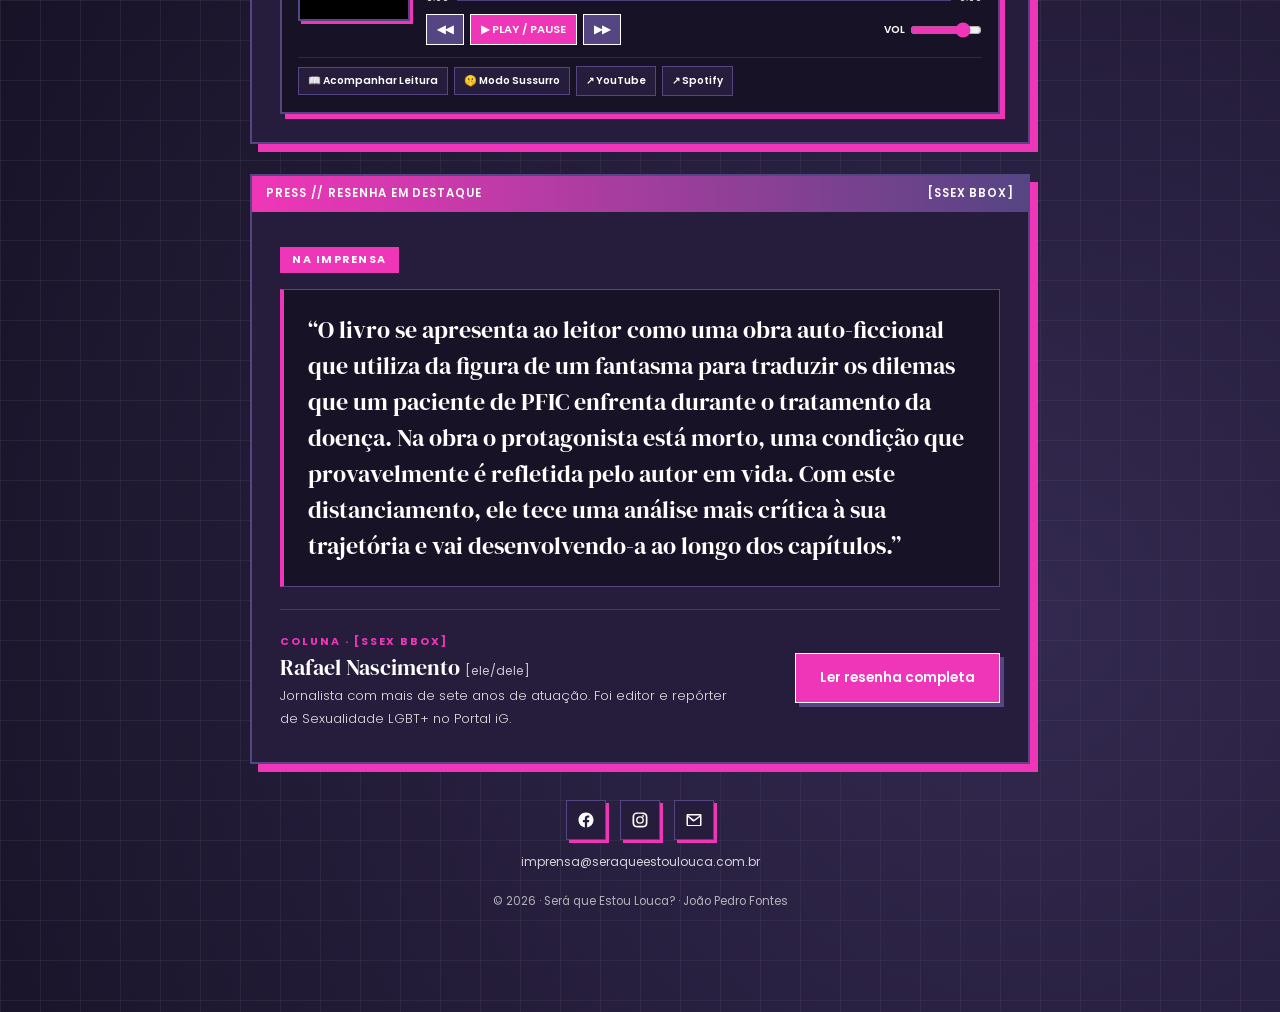
==== commit 50e382ac: "Update index.html" ====
--- a/index.html
+++ b/index.html
@@ -282,14 +282,18 @@
   font-weight: 300;
 }
 
-/* TELA DE VÍDEO GRANDE (COMPARTILHADA ENTRE INÍCIO E BIBLIOTECA MUSICAL) */
+/* BLOCO DE VÍDEO + LEGENDA SINCRONIZADA */
+.video-stage-bundle {
+  margin-bottom: 22px;
+}
+
 .video-stage-wrap {
   width: 100%;
   aspect-ratio: 16 / 9;
   background: #000;
   border: 2px solid var(--purple);
+  border-bottom: none;
   box-shadow: 6px 6px 0 var(--pink);
-  margin-bottom: 22px;
   position: relative;
   overflow: hidden;
 }
@@ -301,6 +305,65 @@
   height: 100%;
   border: 0;
   display: block;
+}
+
+/* VISOR DE LEGENDA ABAIXO DO VÍDEO */
+.subtitle-stage-box {
+  background: var(--purple-deep);
+  border: 2px solid var(--purple);
+  border-top: 2px solid var(--pink);
+  box-shadow: 6px 6px 0 var(--pink);
+  padding: 12px 16px;
+  display: flex;
+  flex-direction: column;
+  gap: 6px;
+}
+.sub-top-bar {
+  display: flex;
+  justify-content: space-between;
+  align-items: center;
+  gap: 8px;
+  font-size: 0.65rem;
+  font-weight: 600;
+  letter-spacing: 0.08em;
+  color: var(--pink);
+}
+.sub-actions {
+  display: flex;
+  gap: 6px;
+  align-items: center;
+}
+.sub-mini-btn {
+  background: var(--purple-dark);
+  color: var(--white);
+  border: 1px solid var(--purple);
+  font-family: "Poppins", sans-serif;
+  font-size: 0.62rem;
+  font-weight: 600;
+  padding: 2px 8px;
+  cursor: pointer;
+}
+.sub-mini-btn:hover, .sub-mini-btn.active {
+  background: var(--pink);
+  border-color: var(--white);
+}
+.sub-text-display {
+  min-height: 44px;
+  display: flex;
+  align-items: center;
+  justify-content: center;
+  text-align: center;
+  font-size: 0.96rem;
+  font-weight: 500;
+  line-height: 1.45;
+  color: var(--white);
+  padding: 4px 8px;
+}
+.sub-text-display.muted {
+  opacity: 0.55;
+  font-size: 0.8rem;
+  font-weight: 300;
+  font-style: italic;
 }
 
 .player-slot {
@@ -816,7 +879,7 @@
       </div>
     </section>
 
-    <!-- 2. SEÇÃO DA TRILHA SONORA (VÍDEO GRANDE ACIMA + PLAYER COM CAPA ABAIXO) -->
+    <!-- 2. SEÇÃO DA TRILHA SONORA (VÍDEO GRANDE + LEGENDA .SRT + PLAYER) -->
     <section class="hc-window" id="secao-trilha">
       <div class="hc-win-bar">
         <span>SOUNDTRACK.M3U // TRILHA OFICIAL DO LIVRO</span>
@@ -826,15 +889,28 @@
         <div class="sd-header">
           <div>
             <h2>Ouça enquanto lê</h2>
-            <p>Clipes e faixas completas na ordem da playlist. Ao dar play ou trocar de aba, o player flutua na tela.</p>
+            <p>Clipes e faixas completas na ordem da playlist com legendas sincronizadas.</p>
           </div>
           <button type="button" class="btn-secondary" style="padding:8px 16px; font-size:0.76rem;" onclick="showTab('trilha', document.querySelectorAll('.hc-nav button')[4])">Ver todas as faixas</button>
         </div>
 
-        <!-- SLOT DO VÍDEO NA ABA INÍCIO -->
+        <!-- SLOT DO VÍDEO + LEGENDA (VIAJA ENTRE INÍCIO E BIBLIOTECA MUSICAL) -->
         <div id="homeVideoHost">
-          <div class="video-stage-wrap" id="sharedVideoStage">
-            <div id="yt-player-engine"></div>
+          <div class="video-stage-bundle" id="sharedVideoStage">
+            <div class="video-stage-wrap">
+              <div id="yt-player-engine"></div>
+            </div>
+            <div class="subtitle-stage-box">
+              <div class="sub-top-bar">
+                <span id="subStatusLabel">CC // LEGENDA SINCRONIZADA (.SRT)</span>
+                <div class="sub-actions">
+                  <button type="button" class="sub-mini-btn active" id="btnToggleSub" onclick="toggleSubtitles()">CC: ON</button>
+                  <button type="button" class="sub-mini-btn" onclick="document.getElementById('srtFileInput').click()" title="Carregar arquivo .srt para testar">📂 Testar .SRT</button>
+                  <input type="file" id="srtFileInput" accept=".srt" style="display:none" onchange="handleLocalSrtUpload(event)">
+                </div>
+              </div>
+              <div class="sub-text-display muted" id="subTextDisplay">Dê play no vídeo ou carregue o arquivo .srt para acompanhar a legenda sincronizada...</div>
+            </div>
           </div>
         </div>
 
@@ -999,7 +1075,7 @@
     </section>
   </div>
 
-  <!-- ABA 5: FAIXAS DO LIVRO (COM PALCO DE VÍDEO NO TOPO) -->
+  <!-- ABA 5: FAIXAS DO LIVRO -->
   <div class="tab-view" id="view-trilha">
     <section class="hc-window">
       <div class="hc-win-bar"><span>PLAYLIST.M3U // 19 FAIXAS</span><span>[ — □ × ]</span></div>
@@ -1007,7 +1083,7 @@
         <h2>Biblioteca Musical</h2>
         <p class="inner-role">Clique na faixa para ler a história ou dê play para assistir e ouvir</p>
 
-        <!-- SLOT DO VÍDEO NA BIBLIOTECA MUSICAL -->
+        <!-- SLOT DO VÍDEO + LEGENDA NA BIBLIOTECA MUSICAL -->
         <div id="libraryVideoHost"></div>
 
         <div class="disc-tabs">
@@ -1040,26 +1116,27 @@
 
 <script src="https://www.youtube.com/iframe_api"></script>
 <script>
+/* Cada faixa aponta para um arquivo .srt opcional na pasta /legendas/ */
 const TRACKS = [
-  { disc:"BONUS", cap:"★", title:"Who's Afraid of Little Old Me?", artist:"Taylor Swift", ytId:"vOZFiX6hDXQ", desc:"Sobre alguém que foi tratado como ameaça, como instável. A música apenas confirma: você deveria ter medo mesmo." },
-  { disc:"A", cap:"I", title:"Out Of Mind", artist:"Tove Lo", ytId:"_65tLeIWtx0", desc:"Out Of Mind é sobre negar que alguém tomou conta da sua cabeça. Você se convence de que está bem, que o tempo vai curar, que está seguindo em frente. A música é o momento em que essa mentira racha." },
-  { disc:"A", cap:"II", title:"Let's Not Fall In Love", artist:"BIGBANG", ytId:"RoKsw9FdUFM", desc:"Let's Not Fall In Love é sobre dois que se gostam e sabem que aprofundar vai doer. O pedido é simples: fica essa noite, mas não promete nada. É o aviso que veio antes de tudo." },
-  { disc:"A", cap:"III", title:"Casanova", artist:"Allie X", ytId:"xThd_r0dqd4", desc:"Casanova é sobre saber que alguém é perigoso e ficar mesmo assim. Você vê a má reputação, sente o perigo nos lábios e continua." },
-  { disc:"A", cap:"IV", title:"Nicotine", artist:"Panic! At The Disco", ytId:"LkBxcmxWKAA", desc:"Nicotine é sobre querer parar e não conseguir. Você sabe que é ruim, corta os laços, e ainda precisa." },
-  { disc:"A", cap:"V", title:"hey you got drugs?", artist:"Tove Lo", ytId:"NCdB-b53bn0", desc:"hey you got drugs? é sobre usar a noite e as substâncias para não sentir. Só mostra como é quando a festa é o único lugar onde você consegue respirar." },
-  { disc:"B", cap:"VI", title:"Dói d+", artist:"Jaloo ft. Nave", ytId:"YFmIbWHNp0I", desc:"Dói d+ é sobre uma dor que não passa nem quando você tenta se afastar. Só a honestidade de quem ficou no naufrágio sabendo que o mar é a mesma pessoa que afunda." },
-  { disc:"B", cap:"VII", title:"Get Outta My Way", artist:"Kylie Minogue", ytId:"BHGaW8lBlSk", desc:"Get Outta My Way é sobre decidir ir embora e já estar indo. Não tem hesitação, não tem última conversa." },
-  { disc:"B", cap:"VIII", title:"Circle The Drain", artist:"Katy Perry", ytId:"kuP8tZ5-7Wk", desc:"Circle The Drain é sobre perceber que você virou responsável por alguém que não quer ser salvo." },
-  { disc:"B", cap:"IX", title:"Godless", artist:"BANKS", ytId:"CJ-E6NyjgAo", desc:"Godless é sobre idolatrar alguém que não acredita em nada. Quando ela vai embora, sobra o vazio de quem perdeu a própria religião." },
-  { disc:"B", cap:"X", title:"Sangrando", artist:"Gaby Amarantos ft. Potyguara Bardo", ytId:"YqxMZUU098s", desc:"Sangrando é sobre olhar para o lado e perceber que a pessoa sumiu sem explicação. A cura não vem depois da dor. Vem durante." },
-  { disc:"C", cap:"XI", title:"Espumas ao Vento", artist:"Lisbela e o Prisioneiro", ytId:"39LNUl7vLNM", desc:"Espumas ao Vento é sobre saber que o amor foi real e não conseguir aceitar que acabou." },
-  { disc:"C", cap:"XII", title:"Supercut", artist:"Lorde", ytId:"4bNZK-zgmUc", desc:"Supercut é sobre a versão editada que você guarda de alguém. A compilação é bonita porque você escolheu o que ficou." },
-  { disc:"C", cap:"XIII", title:"NOT CUTE ANYMORE", artist:"ILLIT", ytId:"HGc8w9D9slA", desc:"NOT CUTE ANYMORE é sobre parar de se encaixar no que o outro esperava. É só alguém que cansou de ser o que não é." },
-  { disc:"C", cap:"XIV", title:"It's Alright, It's OK", artist:"Ashley Tisdale", ytId:"On_ZPiDEqkA", desc:"It's Alright, It's OK é sobre fechar a porta sem drama. A ponte queimou e tá tudo bem assim." },
-  { disc:"C", cap:"XV", title:"You're On Your Own, Kid", artist:"Taylor Swift", ytId:"7Gbg6Z70J7E", desc:"You're On Your Own, Kid é sobre fechar uma conta que nunca vai ser paga pelo outro. Você sempre esteve por conta própria." },
-  { disc:"BONUS", cap:"B1", title:"Amor Pra Recordar", artist:"Gaby Amarantos ft. Liniker", ytId:"qcK5MJEktLc", desc:"Ficou nas bônus porque esse sentimento é real: apesar de tudo, houve amor." },
-  { disc:"BONUS", cap:"B2", title:"Strangers", artist:"Halsey ft. Lauren Jauregui", ytId:"RVd_71ZdRd4", desc:"O diagnóstico mais preciso do que aquela relação era antes de ter nome." },
-  { disc:"BONUS", cap:"B3", title:"Propaganda", artist:"BANKS", ytId:"gQroY_XO1js", desc:"A frase I can’t save myself é o que o texto inteiro tenta não dizer em voz alta." }
+  { disc:"BONUS", cap:"★", title:"Who's Afraid of Little Old Me?", artist:"Taylor Swift", ytId:"vOZFiX6hDXQ", srtFile:"legendas/01-whos-afraid.srt", desc:"Sobre alguém que foi tratado como ameaça, como instável. A música apenas confirma: você deveria ter medo mesmo." },
+  { disc:"A", cap:"I", title:"Out Of Mind", artist:"Tove Lo", ytId:"_65tLeIWtx0", srtFile:"legendas/02-out-of-mind.srt", desc:"Out Of Mind é sobre negar que alguém tomou conta da sua cabeça. Você se convence de que está bem, que o tempo vai curar, que está seguindo em frente. A música é o momento em que essa mentira racha." },
+  { disc:"A", cap:"II", title:"Let's Not Fall In Love", artist:"BIGBANG", ytId:"RoKsw9FdUFM", srtFile:"legendas/03-lets-not-fall-in-love.srt", desc:"Let's Not Fall In Love é sobre dois que se gostam e sabem que aprofundar vai doer. O pedido é simples: fica essa noite, mas não promete nada. É o aviso que veio antes de tudo." },
+  { disc:"A", cap:"III", title:"Casanova", artist:"Allie X", ytId:"xThd_r0dqd4", srtFile:"legendas/04-casanova.srt", desc:"Casanova é sobre saber que alguém é perigoso e ficar mesmo assim. Você vê a má reputação, sente o perigo nos lábios e continua." },
+  { disc:"A", cap:"IV", title:"Nicotine", artist:"Panic! At The Disco", ytId:"LkBxcmxWKAA", srtFile:"legendas/05-nicotine.srt", desc:"Nicotine é sobre querer parar e não conseguir. Você sabe que é ruim, corta os laços, e ainda precisa." },
+  { disc:"A", cap:"V", title:"hey you got drugs?", artist:"Tove Lo", ytId:"NCdB-b53bn0", srtFile:"legendas/06-hey-you-got-drugs.srt", desc:"hey you got drugs? é sobre usar a noite e as substâncias para não sentir. Só mostra como é quando a festa é o único lugar onde você consegue respirar." },
+  { disc:"B", cap:"VI", title:"Dói d+", artist:"Jaloo ft. Nave", ytId:"YFmIbWHNp0I", srtFile:"legendas/07-doi-d-mais.srt", desc:"Dói d+ é sobre uma dor que não passa nem quando você tenta se afastar. Só a honestidade de quem ficou no naufrágio sabendo que o mar é a mesma pessoa que afunda." },
+  { disc:"B", cap:"VII", title:"Get Outta My Way", artist:"Kylie Minogue", ytId:"BHGaW8lBlSk", srtFile:"legendas/08-get-outta-my-way.srt", desc:"Get Outta My Way é sobre decidir ir embora e já estar indo. Não tem hesitação, não tem última conversa." },
+  { disc:"B", cap:"VIII", title:"Circle The Drain", artist:"Katy Perry", ytId:"kuP8tZ5-7Wk", srtFile:"legendas/09-circle-the-drain.srt", desc:"Circle The Drain é sobre perceber que você virou responsável por alguém que não quer ser salvo." },
+  { disc:"B", cap:"IX", title:"Godless", artist:"BANKS", ytId:"CJ-E6NyjgAo", srtFile:"legendas/10-godless.srt", desc:"Godless é sobre idolatrar alguém que não acredita em nada. Quando ela vai embora, sobra o vazio de quem perdeu a própria religião." },
+  { disc:"B", cap:"X", title:"Sangrando", artist:"Gaby Amarantos ft. Potyguara Bardo", ytId:"YqxMZUU098s", srtFile:"legendas/11-sangrando.srt", desc:"Sangrando é sobre olhar para o lado e perceber que a pessoa sumiu sem explicação. A cura não vem depois da dor. Vem durante." },
+  { disc:"C", cap:"XI", title:"Espumas ao Vento", artist:"Lisbela e o Prisioneiro", ytId:"39LNUl7vLNM", srtFile:"legendas/12-espumas-ao-vento.srt", desc:"Espumas ao Vento é sobre saber que o amor foi real e não conseguir aceitar que acabou." },
+  { disc:"C", cap:"XII", title:"Supercut", artist:"Lorde", ytId:"4bNZK-zgmUc", srtFile:"legendas/13-supercut.srt", desc:"Supercut é sobre a versão editada que você guarda de alguém. A compilação é bonita porque você escolheu o que ficou." },
+  { disc:"C", cap:"XIII", title:"NOT CUTE ANYMORE", artist:"ILLIT", ytId:"HGc8w9D9slA", srtFile:"legendas/14-not-cute-anymore.srt", desc:"NOT CUTE ANYMORE é sobre parar de se encaixar no que o outro esperava. É só alguém que cansou de ser o que não é." },
+  { disc:"C", cap:"XIV", title:"It's Alright, It's OK", artist:"Ashley Tisdale", ytId:"On_ZPiDEqkA", srtFile:"legendas/15-its-alright-its-ok.srt", desc:"It's Alright, It's OK é sobre fechar a porta sem drama. A ponte queimou e tá tudo bem assim." },
+  { disc:"C", cap:"XV", title:"You're On Your Own, Kid", artist:"Taylor Swift", ytId:"7Gbg6Z70J7E", srtFile:"legendas/16-youre-on-your-own-kid.srt", desc:"You're On Your Own, Kid é sobre fechar uma conta que nunca vai ser paga pelo outro. Você sempre esteve por conta própria." },
+  { disc:"BONUS", cap:"B1", title:"Amor Pra Recordar", artist:"Gaby Amarantos ft. Liniker", ytId:"qcK5MJEktLc", srtFile:"legendas/17-amor-pra-recordar.srt", desc:"Ficou nas bônus porque esse sentimento é real: apesar de tudo, houve amor." },
+  { disc:"BONUS", cap:"B2", title:"Strangers", artist:"Halsey ft. Lauren Jauregui", ytId:"RVd_71ZdRd4", srtFile:"legendas/18-strangers.srt", desc:"O diagnóstico mais preciso do que aquela relação era antes de ter nome." },
+  { disc:"BONUS", cap:"B3", title:"Propaganda", artist:"BANKS", ytId:"gQroY_XO1js", srtFile:"legendas/19-propaganda.srt", desc:"A frase I can’t save myself é o que o texto inteiro tenta não dizer em voz alta." }
 ];
 
 let ytPlayer = null;
@@ -1074,344 +1151,96 @@
 let whisperActive = false;
 let savedVolume = 80;
 
-/* Renderiza Lista de Faixas na Aba 5 */
-function renderTracks(filter = currentFilter) {
-  currentFilter = filter;
-  const box = document.getElementById("trackListContainer");
-  box.innerHTML = "";
-  TRACKS.forEach((t, idx) => {
-    if (filter !== "all" && t.disc !== filter) return;
-    const div = document.createElement("div");
-    div.className = "track-item" + (idx === currentIdx ? " now-playing" : "");
-    div.innerHTML = `
-      <div class="track-row" onclick="this.parentElement.classList.toggle('open')">
-        <div class="track-meta">
-          <div><span class="track-num">${t.cap}</span><span class="track-name">${t.title}</span></div>
-          <div class="track-art">${t.artist}</div>
-        </div>
-        <button type="button" class="mini-play" onclick="event.stopPropagation(); playSpecificTrack(${idx})" title="Assistir e ouvir faixa inteira">▶</button>
-      </div>
-      <div class="track-note">${t.desc}</div>
-    `;
-    box.appendChild(div);
-  });
-}
-renderTracks();
-
-function filterDisc(disc, btn) {
-  document.querySelectorAll(".disc-tab").forEach(b => b.classList.remove("active"));
-  btn.classList.add("active");
-  renderTracks(disc);
-}
-
-/* Formatação de Tempo */
-function formatTime(sec) {
-  sec = Math.max(0, Math.floor(sec || 0));
-  const m = Math.floor(sec / 60);
-  const s = sec % 60;
-  return `${m}:${s < 10 ? "0" : ""}${s}`;
-}
-
-/* Atualiza UI da Faixa Atual + Capa + Nota do Capítulo + Destaque na Lista */
-function updateTrackUI(idx) {
-  currentIdx = idx;
+/* MOTOR DE LEGENDAS .SRT */
+let subtitlesEnabled = true;
+let currentCues = [];
+
+function srtTimeToSeconds(t) {
+  const parts = t.trim().replace(",", ".").split(":");
+  if (parts.length !== 3) return 0;
+  return parseFloat(parts[0]) * 3600 + parseFloat(parts[1]) * 60 + parseFloat(parts[2]);
+}
+
+function parseSRT(rawText) {
+  const blocks = rawText.replace(/\r/g, "").trim().split(/\n\s*\n/);
+  const cues = [];
+  for (const b of blocks) {
+    const lines = b.split("\n").map(l => l.trim()).filter(Boolean);
+    const timeLineIdx = lines.findIndex(l => l.includes("-->"));
+    if (timeLineIdx === -1) continue;
+    const [startStr, endStr] = lines[timeLineIdx].split("-->");
+    const text = lines.slice(timeLineIdx + 1).join("<br>");
+    cues.push({
+      start: srtTimeToSeconds(startStr),
+      end: srtTimeToSeconds(endStr),
+      text
+    });
+  }
+  return cues;
+}
+
+async function loadTrackSubtitles(idx) {
+  currentCues = [];
   const trk = TRACKS[idx];
-  document.getElementById("rwTrackNum").textContent = `FAIXA ${trk.cap} (${idx + 1}/${TRACKS.length})`;
-  document.getElementById("rwTitle").textContent = trk.title;
-  document.getElementById("rwArtist").textContent = trk.artist;
-  document.getElementById("rwCover").src = `https://i.ytimg.com/vi/${trk.ytId}/hqdefault.jpg`;
-  document.getElementById("rwReadingCap").textContent = `NOTAS DA FAIXA ${trk.cap}`;
-  document.getElementById("rwReadingNote").textContent = trk.desc;
-  renderTracks(currentFilter);
-}
-
-/* Inicializa YouTube IFrame API no Palco */
-function onYouTubeIframeAPIReady() {
-  ytPlayer = new YT.Player("yt-player-engine", {
-    videoId: TRACKS[0].ytId,
-    playerVars: {
-      autoplay: 0,
-      controls: 1,
-      modestbranding: 1,
-      playsinline: 1,
-      rel: 0
-    },
-    events: {
-      onReady: () => {
-        ytReady = true;
-        ytPlayer.setVolume(savedVolume);
-        document.getElementById("rwState").textContent = "PRONTO PARA TOCAR";
-      },
-      onStateChange: (e) => {
-        if (e.data === YT.PlayerState.PLAYING) {
-          isPlaying = true;
-          document.getElementById("rwState").textContent = "TOCANDO ▶";
-        } else if (e.data === YT.PlayerState.PAUSED) {
-          isPlaying = false;
-          document.getElementById("rwState").textContent = "PAUSADO";
-        } else if (e.data === YT.PlayerState.BUFFERING) {
-          document.getElementById("rwState").textContent = "CARREGANDO...";
-        } else if (e.data === YT.PlayerState.ENDED) {
-          nextTrack();
-        }
-      },
-      onError: () => {
-        nextTrack();
-      }
-    }
-  });
-}
-
-/* Atualiza Barra de Progresso a cada 500ms */
-setInterval(() => {
-  if (!ytReady || !ytPlayer || typeof ytPlayer.getCurrentTime !== "function") return;
-  const cur = ytPlayer.getCurrentTime() || 0;
-  const dur = ytPlayer.getDuration() || 0;
-  if (dur > 0) {
-    const pct = Math.min(100, Math.max(0, (cur / dur) * 100));
-    document.getElementById("rwProgressFill").style.width = pct + "%";
-    document.getElementById("rwTimeCur").textContent = formatTime(cur);
-    document.getElementById("rwTimeDur").textContent = formatTime(dur);
+  const disp = document.getElementById("subTextDisplay");
+  const status = document.getElementById("subStatusLabel");
+
+  if (!trk || !trk.srtFile) {
+    disp.className = "sub-text-display muted";
+    disp.textContent = "Sem arquivo .srt vinculado a esta faixa.";
+    return;
   }
-}, 500);
-
-/* Controles do Player */
-function playSpecificTrack(idx) {
-  updateTrackUI(idx);
-  if (ytReady && ytPlayer) {
-    ytPlayer.loadVideoById(TRACKS[idx].ytId);
-    ytPlayer.playVideo();
+
+  try {
+    const res = await fetch(trk.srtFile);
+    if (!res.ok) throw new Error("not found");
+    const txt = await res.text();
+    currentCues = parseSRT(txt);
+    status.textContent = `CC // ${trk.title.toUpperCase()} (${currentCues.length} LINHAS)`;
+    disp.className = "sub-text-display muted";
+    disp.textContent = "Legenda carregada. Aguardando início da música...";
+  } catch (err) {
+    status.textContent = "CC // AGUARDANDO ARQUIVO .SRT";
+    disp.className = "sub-text-display muted";
+    disp.textContent = `Coloque "${trk.srtFile}" no servidor ou clique em "📂 Testar .SRT" acima.`;
   }
 }
 
-function togglePlay() {
-  if (!ytReady || !ytPlayer) return;
-  if (isPlaying) {
-    ytPlayer.pauseVideo();
-  } else {
-    ytPlayer.playVideo();
+/* Carrega um arquivo .SRT local escolhido pelo usuário para teste imediato */
+function handleLocalSrtUpload(event) {
+  const file = event.target.files[0];
+  if (!file) return;
+  const reader = new FileReader();
+  reader.onload = (e) => {
+    currentCues = parseSRT(e.target.result);
+    document.getElementById("subStatusLabel").textContent = `CC // ${file.name.toUpperCase()} (${currentCues.length} LINHAS)`;
+    const disp = document.getElementById("subTextDisplay");
+    disp.className = "sub-text-display";
+    disp.textContent = "Arquivo .srt carregado! Dê play para ver sincronizado.";
+    subtitlesEnabled = true;
+    document.getElementById("btnToggleSub").textContent = "CC: ON";
+    document.getElementById("btnToggleSub").classList.add("active");
+  };
+  reader.readAsText(file, "UTF-8");
+}
+
+function toggleSubtitles() {
+  subtitlesEnabled = !subtitlesEnabled;
+  const btn = document.getElementById("btnToggleSub");
+  const disp = document.getElementById("subTextDisplay");
+  btn.textContent = subtitlesEnabled ? "CC: ON" : "CC: OFF";
+  btn.classList.toggle("active", subtitlesEnabled);
+  if (!subtitlesEnabled) {
+    disp.className = "sub-text-display muted";
+    disp.textContent = "Legendas ocultas.";
   }
 }
 
-function nextTrack() {
-  playSpecificTrack((currentIdx + 1) % TRACKS.length);
-}
-
-function prevTrack() {
-  playSpecificTrack((currentIdx - 1 + TRACKS.length) % TRACKS.length);
-}
-
-/* Scrubbing na Barra de Progresso */
-function seekProgress(e) {
-  if (!ytReady || !ytPlayer) return;
-  const dur = ytPlayer.getDuration() || 0;
-  if (dur <= 0) return;
-  const bar = document.getElementById("rwProgressBar");
-  const rect = bar.getBoundingClientRect();
-  const ratio = Math.min(1, Math.max(0, (e.clientX - rect.left) / rect.width));
-  const targetSec = ratio * dur;
-  ytPlayer.seekTo(targetSec, true);
-  document.getElementById("rwProgressFill").style.width = (ratio * 100) + "%";
-  document.getElementById("rwTimeCur").textContent = formatTime(targetSec);
-}
-
-/* Volume e Modo Sussurro / Leitura (Ducking) */
-function setVol(v) {
-  const num = parseInt(v, 10);
-  savedVolume = num;
-  whisperActive = false;
-  document.getElementById("btnWhisperMode").classList.remove("on");
-  if (ytReady && ytPlayer) {
-    ytPlayer.setVolume(num);
-  }
-}
-
-function toggleWhisperMode() {
-  whisperActive = !whisperActive;
-  const btn = document.getElementById("btnWhisperMode");
-  const slider = document.getElementById("rwVolSlider");
-  btn.classList.toggle("on", whisperActive);
-
-  if (whisperActive) {
-    slider.value = 20;
-    if (ytReady && ytPlayer) ytPlayer.setVolume(20);
-  } else {
-    const restore = savedVolume > 20 ? savedVolume : 80;
-    slider.value = restore;
-    if (ytReady && ytPlayer) ytPlayer.setVolume(restore);
-  }
-}
-
-/* Modo "Acompanhar Leitura" com Timer e Nota do Capítulo */
-function toggleReadingDrawer() {
-  readingOpen = !readingOpen;
-  document.getElementById("rwReadingDrawer").classList.toggle("open", readingOpen);
-  document.getElementById("btnReadingMode").classList.toggle("on", readingOpen);
-}
-
-function toggleReadingTimer() {
-  readingTimerRunning = !readingTimerRunning;
-  document.getElementById("btnTimerToggle").textContent = readingTimerRunning ? "Pausar" : "Retomar";
-}
-
-function resetReadingTimer() {
-  readingSeconds = 0;
-  document.getElementById("rwReadingTimer").textContent = "⏱ Leitura: 00:00";
-}
-
-setInterval(() => {
-  if (readingOpen && readingTimerRunning) {
-    readingSeconds++;
-    const m = Math.floor(readingSeconds / 60);
-    const s = readingSeconds % 60;
-    document.getElementById("rwReadingTimer").textContent =
-      `⏱ Leitura: ${m < 10 ? "0" : ""}${m}:${s < 10 ? "0" : ""}${s}`;
-  }
-}, 1000);
-
-/* Controle Embutido vs Flutuante */
-function floatPlayer() {
-  if (isFloating) return;
-  const widget = document.getElementById("radioWidget");
-  const notice = document.getElementById("floatingNotice");
-  const btn = document.getElementById("btnFloatToggle");
-  document.body.appendChild(widget);
-  widget.classList.add("floating");
-  notice.classList.add("vis");
-  btn.textContent = "ENCAIXAR";
-  isFloating = true;
-}
-
-function dockPlayer() {
-  if (!isFloating) return;
-  const widget = document.getElementById("radioWidget");
-  const slot = document.getElementById("playerSlot");
-  const notice = document.getElementById("floatingNotice");
-  const btn = document.getElementById("btnFloatToggle");
-  widget.classList.remove("floating", "minimized");
-  widget.style.left = "";
-  widget.style.top = "";
-  widget.style.right = "";
-  widget.style.bottom = "";
-  slot.appendChild(widget);
-  notice.classList.remove("vis");
-  btn.textContent = "FLUTUAR";
-  isFloating = false;
-}
-
-function toggleFloatMode() {
-  if (isFloating) dockPlayer();
-  else floatPlayer();
-}
-
-function toggleMinimizePlayer() {
-  if (!isFloating) floatPlayer();
-  document.getElementById("radioWidget").classList.toggle("minimized");
-}
-
-function scrollToOrFloatPlayer() {
-  const sec = document.getElementById("secao-trilha");
-  if (sec && document.getElementById("view-inicio").classList.contains("active")) {
-    sec.scrollIntoView({ behavior: "smooth", block: "center" });
-  }
-  if (ytReady && ytPlayer && !isPlaying) {
-    ytPlayer.playVideo();
-  }
-}
-
-function floatPlayerAndPlay() {
-  floatPlayer();
-  if (ytReady && ytPlayer && !isPlaying) {
-    ytPlayer.playVideo();
-  }
-}
-
-/* Navegação entre abas levando o palco do vídeo entre Início e Biblioteca Musical */
-function showTab(tabId, btn) {
-  const videoStage = document.getElementById("sharedVideoStage");
-  if (tabId === "trilha") {
-    document.getElementById("libraryVideoHost").appendChild(videoStage);
-  } else if (tabId === "inicio") {
-    document.getElementById("homeVideoHost").appendChild(videoStage);
-  }
-
-  if (tabId !== "inicio" && isPlaying) {
-    floatPlayer();
-  }
-  document.querySelectorAll(".hc-nav button").forEach(b => b.classList.remove("active"));
-  if (btn) btn.classList.add("active");
-  document.querySelectorAll(".tab-view").forEach(v => v.classList.remove("active"));
-  document.getElementById("view-" + tabId).classList.add("active");
-  window.scrollTo({ top: 0, behavior: "smooth" });
-}
-
-/* Arrastar quando estiver flutuando */
-(function dragFloatingWidget() {
-  const widget = document.getElementById("radioWidget");
-  const bar = document.getElementById("rwDragHandle");
-  let drag = false, dx = 0, dy = 0;
-  bar.addEventListener("mousedown", e => {
-    if (!isFloating || window.innerWidth <= 640 || e.target.tagName === "BUTTON") return;
-    drag = true;
-    const r = widget.getBoundingClientRect();
-    dx = e.clientX - r.left;
-    dy = e.clientY - r.top;
-    widget.style.bottom = "auto";
-    widget.style.right = "auto";
-    widget.style.left = r.left + "px";
-    widget.style.top = r.top + "px";
-  });
-  document.addEventListener("mousemove", e => {
-    if (!drag) return;
-    widget.style.left = (e.clientX - dx) + "px";
-    widget.style.top = (e.clientY - dy) + "px";
-  });
-  document.addEventListener("mouseup", () => { drag = false; });
-})();
-
-/* Tradução PT/EN */
-const I18N = {
-  pt: {
-    title: "Será que<br>Estou Louca?",
-    hero_sub: "Um romance narrado por um fantasma",
-    nav_home: "Início",
-    nav_synopsis: "Sinopse",
-    nav_author: "Sobre o autor",
-    nav_why: "Por que ouvir?",
-    nav_listen: "Faixas do livro",
-    nav_buy: "Compre agora",
-    welcome_h2: "Quem narra este livro já morreu.",
-    welcome_p: "É justamente por isso que consegue contar tudo sem medo. Garanta seu exemplar na Amazon ou ouça a trilha sonora oficial abaixo enquanto navega pelo site.",
-    buy_btn: "Compre agora",
-    listen_cta: "Ouça a trilha sonora"
-  },
-  en: {
-    title: "Am I<br>Going Crazy?",
-    hero_sub: "A novel narrated by a ghost",
-    nav_home: "Home",
-    nav_synopsis: "Synopsis",
-    nav_author: "About the author",
-    nav_why: "Why listen?",
-    nav_listen: "Tracklist",
-    nav_buy: "Buy now",
-    welcome_h2: "The narrator of this book is already dead.",
-    welcome_p: "That is precisely why they can tell everything without fear. Get your copy on Amazon or listen to the official soundtrack below as you browse.",
-    buy_btn: "Buy now",
-    listen_cta: "Listen to soundtrack"
-  }
-};
-
-function setLang(lang) {
-  localStorage.setItem("sq_lang", lang);
-  document.getElementById("btn-pt").classList.toggle("active", lang === "pt");
-  document.getElementById("btn-en").classList.toggle("active", lang === "en");
-  const dict = I18N[lang];
-  document.querySelectorAll("[data-i18n]").forEach(el => {
-    const k = el.dataset.i18n;
-    if (dict[k]) el.innerHTML = dict[k];
-  });
-}
-if (localStorage.getItem("sq_lang") === "en") setLang("en");
-</script>
-</body>
-</html>
+function syncSubtitles(curTime) {
+  if (!subtitlesEnabled || currentCues.length === 0) return;
+  const disp = document.getElementById("subTextDisplay");
+  const activeCue = currentCues.find(c => curTime >= c.start && curTime <= c.end);
+  if (activeCue) {
+    disp.className = "sub-text-display";
+    if (disp.innerHTML !== activeCue.text) {
+      disp.innerHTML = activeCue.text;
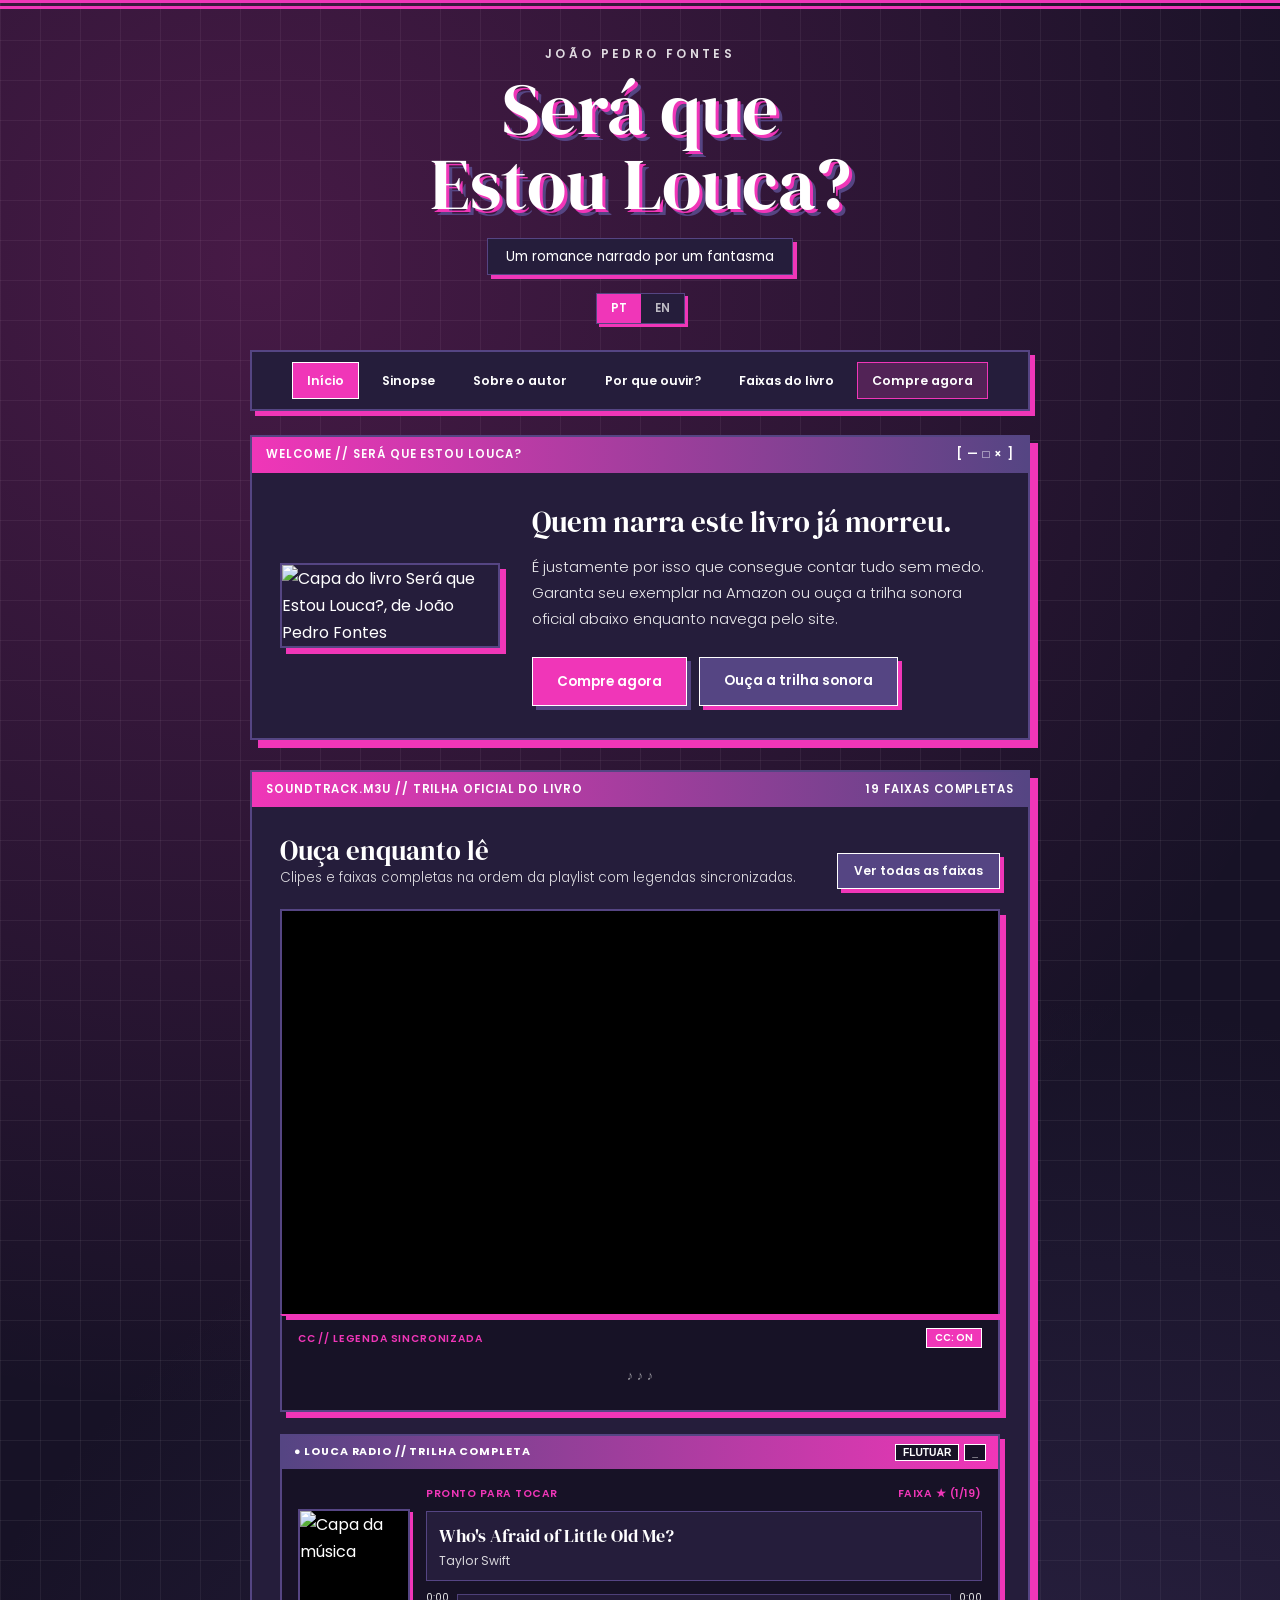
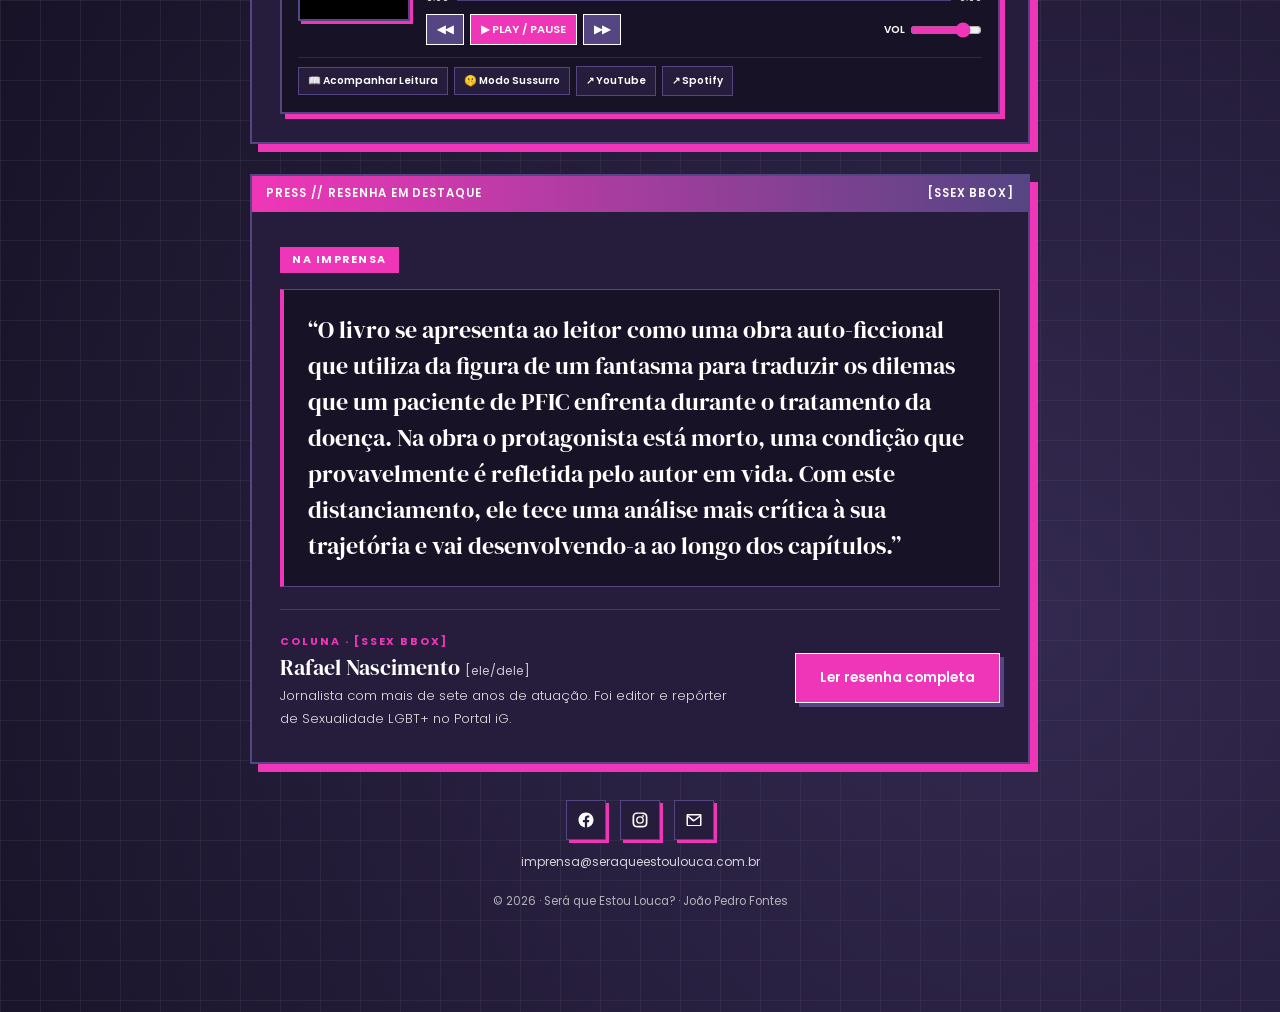
==== commit ed4966f3: "Update index.html" ====
--- a/index.html
+++ b/index.html
@@ -327,11 +327,6 @@
   font-weight: 600;
   letter-spacing: 0.08em;
   color: var(--pink);
-}
-.sub-actions {
-  display: flex;
-  gap: 6px;
-  align-items: center;
 }
 .sub-mini-btn {
   background: var(--purple-dark);
@@ -900,16 +895,12 @@
             <div class="video-stage-wrap">
               <div id="yt-player-engine"></div>
             </div>
-            <div class="subtitle-stage-box">
+            <div class="subtitle-stage-box" id="subtitleStageBox">
               <div class="sub-top-bar">
-                <span id="subStatusLabel">CC // LEGENDA SINCRONIZADA (.SRT)</span>
-                <div class="sub-actions">
-                  <button type="button" class="sub-mini-btn active" id="btnToggleSub" onclick="toggleSubtitles()">CC: ON</button>
-                  <button type="button" class="sub-mini-btn" onclick="document.getElementById('srtFileInput').click()" title="Carregar arquivo .srt para testar">📂 Testar .SRT</button>
-                  <input type="file" id="srtFileInput" accept=".srt" style="display:none" onchange="handleLocalSrtUpload(event)">
-                </div>
+                <span id="subStatusLabel">CC // LEGENDA SINCRONIZADA</span>
+                <button type="button" class="sub-mini-btn active" id="btnToggleSub" onclick="toggleSubtitles()">CC: ON</button>
               </div>
-              <div class="sub-text-display muted" id="subTextDisplay">Dê play no vídeo ou carregue o arquivo .srt para acompanhar a legenda sincronizada...</div>
+              <div class="sub-text-display muted" id="subTextDisplay">♪ ♪ ♪</div>
             </div>
           </div>
         </div>
@@ -932,7 +923,6 @@
 
             <div class="rw-content">
               <div class="rw-main-grid">
-                <!-- CAPA DA MÚSICA NO PLAYER -->
                 <div class="rw-cover-box">
                   <img id="rwCover" src="https://i.ytimg.com/vi/vOZFiX6hDXQ/hqdefault.jpg" alt="Capa da música">
                 </div>
@@ -947,7 +937,6 @@
                     <div class="rw-artist" id="rwArtist">Taylor Swift</div>
                   </div>
 
-                  <!-- BARRA DE PROGRESSO INTERATIVA (SCRUBBING) -->
                   <div class="rw-progress-wrap">
                     <span id="rwTimeCur">0:00</span>
                     <div class="rw-progress-bar" id="rwProgressBar" onclick="seekProgress(event)" title="Clique para avançar ou voltar">
@@ -968,7 +957,6 @@
                 </div>
               </div>
 
-              <!-- FERRAMENTAS DE LEITURA E VOLUME -->
               <div class="rw-tools-row">
                 <button type="button" class="rw-tool-btn" id="btnReadingMode" onclick="toggleReadingDrawer()">📖 Acompanhar Leitura</button>
                 <button type="button" class="rw-tool-btn" id="btnWhisperMode" onclick="toggleWhisperMode()">🤫 Modo Sussurro</button>
@@ -976,7 +964,6 @@
                 <a class="rw-tool-btn" href="https://open.spotify.com/playlist/2nKDeojKmuFvGf6p20WWbt" target="_blank" rel="noopener">↗ Spotify</a>
               </div>
 
-              <!-- PAINEL: ACOMPANHAR LEITURA + TIMER + NOTA DO CAPÍTULO -->
               <div class="rw-reading-drawer" id="rwReadingDrawer">
                 <div class="rw-reading-head">
                   <span id="rwReadingCap">NOTAS DA FAIXA ★</span>
@@ -994,7 +981,7 @@
       </div>
     </section>
 
-    <!-- 3. SEÇÃO DA RESENHA (RAFAEL NASCIMENTO / SSEX BBOX) -->
+    <!-- 3. SEÇÃO DA RESENHA -->
     <section class="hc-window">
       <div class="hc-win-bar">
         <span>PRESS // RESENHA EM DESTAQUE</span>
@@ -1083,7 +1070,6 @@
         <h2>Biblioteca Musical</h2>
         <p class="inner-role">Clique na faixa para ler a história ou dê play para assistir e ouvir</p>
 
-        <!-- SLOT DO VÍDEO + LEGENDA NA BIBLIOTECA MUSICAL -->
         <div id="libraryVideoHost"></div>
 
         <div class="disc-tabs">
@@ -1116,7 +1102,6 @@
 
 <script src="https://www.youtube.com/iframe_api"></script>
 <script>
-/* Cada faixa aponta para um arquivo .srt opcional na pasta /legendas/ */
 const TRACKS = [
   { disc:"BONUS", cap:"★", title:"Who's Afraid of Little Old Me?", artist:"Taylor Swift", ytId:"vOZFiX6hDXQ", srtFile:"legendas/01-whos-afraid.srt", desc:"Sobre alguém que foi tratado como ameaça, como instável. A música apenas confirma: você deveria ter medo mesmo." },
   { disc:"A", cap:"I", title:"Out Of Mind", artist:"Tove Lo", ytId:"_65tLeIWtx0", srtFile:"legendas/02-out-of-mind.srt", desc:"Out Of Mind é sobre negar que alguém tomou conta da sua cabeça. Você se convence de que está bem, que o tempo vai curar, que está seguindo em frente. A música é o momento em que essa mentira racha." },
@@ -1151,7 +1136,7 @@
 let whisperActive = false;
 let savedVolume = 80;
 
-/* MOTOR DE LEGENDAS .SRT */
+/* MOTOR DE LEGENDAS .SRT DO REPOSITÓRIO */
 let subtitlesEnabled = true;
 let currentCues = [];
 
@@ -1187,7 +1172,7 @@
 
   if (!trk || !trk.srtFile) {
     disp.className = "sub-text-display muted";
-    disp.textContent = "Sem arquivo .srt vinculado a esta faixa.";
+    disp.textContent = "♪ ♪ ♪";
     return;
   }
 
@@ -1196,32 +1181,14 @@
     if (!res.ok) throw new Error("not found");
     const txt = await res.text();
     currentCues = parseSRT(txt);
-    status.textContent = `CC // ${trk.title.toUpperCase()} (${currentCues.length} LINHAS)`;
+    status.textContent = `CC // ${trk.title.toUpperCase()}`;
     disp.className = "sub-text-display muted";
-    disp.textContent = "Legenda carregada. Aguardando início da música...";
+    disp.textContent = "♪ ♪ ♪";
   } catch (err) {
-    status.textContent = "CC // AGUARDANDO ARQUIVO .SRT";
+    status.textContent = "CC // SEM LEGENDA CADASTRADA";
     disp.className = "sub-text-display muted";
-    disp.textContent = `Coloque "${trk.srtFile}" no servidor ou clique em "📂 Testar .SRT" acima.`;
-  }
-}
-
-/* Carrega um arquivo .SRT local escolhido pelo usuário para teste imediato */
-function handleLocalSrtUpload(event) {
-  const file = event.target.files[0];
-  if (!file) return;
-  const reader = new FileReader();
-  reader.onload = (e) => {
-    currentCues = parseSRT(e.target.result);
-    document.getElementById("subStatusLabel").textContent = `CC // ${file.name.toUpperCase()} (${currentCues.length} LINHAS)`;
-    const disp = document.getElementById("subTextDisplay");
-    disp.className = "sub-text-display";
-    disp.textContent = "Arquivo .srt carregado! Dê play para ver sincronizado.";
-    subtitlesEnabled = true;
-    document.getElementById("btnToggleSub").textContent = "CC: ON";
-    document.getElementById("btnToggleSub").classList.add("active");
-  };
-  reader.readAsText(file, "UTF-8");
+    disp.textContent = "♪ ♪ ♪";
+  }
 }
 
 function toggleSubtitles() {
@@ -1244,3 +1211,346 @@
     disp.className = "sub-text-display";
     if (disp.innerHTML !== activeCue.text) {
       disp.innerHTML = activeCue.text;
+    }
+  } else {
+    disp.className = "sub-text-display muted";
+    disp.textContent = "♪ ♪ ♪";
+  }
+}
+
+/* Renderiza Lista de Faixas na Aba 5 */
+function renderTracks(filter = currentFilter) {
+  currentFilter = filter;
+  const box = document.getElementById("trackListContainer");
+  box.innerHTML = "";
+  TRACKS.forEach((t, idx) => {
+    if (filter !== "all" && t.disc !== filter) return;
+    const div = document.createElement("div");
+    div.className = "track-item" + (idx === currentIdx ? " now-playing" : "");
+    div.innerHTML = `
+      <div class="track-row" onclick="this.parentElement.classList.toggle('open')">
+        <div class="track-meta">
+          <div><span class="track-num">${t.cap}</span><span class="track-name">${t.title}</span></div>
+          <div class="track-art">${t.artist}</div>
+        </div>
+        <button type="button" class="mini-play" onclick="event.stopPropagation(); playSpecificTrack(${idx})" title="Assistir e ouvir faixa inteira">▶</button>
+      </div>
+      <div class="track-note">${t.desc}</div>
+    `;
+    box.appendChild(div);
+  });
+}
+renderTracks();
+
+function filterDisc(disc, btn) {
+  document.querySelectorAll(".disc-tab").forEach(b => b.classList.remove("active"));
+  btn.classList.add("active");
+  renderTracks(disc);
+}
+
+function formatTime(sec) {
+  sec = Math.max(0, Math.floor(sec || 0));
+  const m = Math.floor(sec / 60);
+  const s = sec % 60;
+  return `${m}:${s < 10 ? "0" : ""}${s}`;
+}
+
+function updateTrackUI(idx) {
+  currentIdx = idx;
+  const trk = TRACKS[idx];
+  document.getElementById("rwTrackNum").textContent = `FAIXA ${trk.cap} (${idx + 1}/${TRACKS.length})`;
+  document.getElementById("rwTitle").textContent = trk.title;
+  document.getElementById("rwArtist").textContent = trk.artist;
+  document.getElementById("rwCover").src = `https://i.ytimg.com/vi/${trk.ytId}/hqdefault.jpg`;
+  document.getElementById("rwReadingCap").textContent = `NOTAS DA FAIXA ${trk.cap}`;
+  document.getElementById("rwReadingNote").textContent = trk.desc;
+  renderTracks(currentFilter);
+  loadTrackSubtitles(idx);
+}
+
+/* Inicializa YouTube IFrame API exatamente como na versão funcional */
+function onYouTubeIframeAPIReady() {
+  ytPlayer = new YT.Player("yt-player-engine", {
+    videoId: TRACKS[0].ytId,
+    playerVars: {
+      autoplay: 0,
+      controls: 1,
+      modestbranding: 1,
+      playsinline: 1,
+      rel: 0
+    },
+    events: {
+      onReady: () => {
+        ytReady = true;
+        ytPlayer.setVolume(savedVolume);
+        document.getElementById("rwState").textContent = "PRONTO PARA TOCAR";
+        loadTrackSubtitles(0);
+      },
+      onStateChange: (e) => {
+        if (e.data === YT.PlayerState.PLAYING) {
+          isPlaying = true;
+          document.getElementById("rwState").textContent = "TOCANDO ▶";
+        } else if (e.data === YT.PlayerState.PAUSED) {
+          isPlaying = false;
+          document.getElementById("rwState").textContent = "PAUSADO";
+        } else if (e.data === YT.PlayerState.BUFFERING) {
+          document.getElementById("rwState").textContent = "CARREGANDO...";
+        } else if (e.data === YT.PlayerState.ENDED) {
+          nextTrack();
+        }
+      },
+      onError: () => {
+        nextTrack();
+      }
+    }
+  });
+}
+
+/* Atualiza Barra de Progresso e Sincroniza Legendas a cada 250ms */
+setInterval(() => {
+  if (!ytReady || !ytPlayer || typeof ytPlayer.getCurrentTime !== "function") return;
+  const cur = ytPlayer.getCurrentTime() || 0;
+  const dur = ytPlayer.getDuration() || 0;
+  if (dur > 0) {
+    const pct = Math.min(100, Math.max(0, (cur / dur) * 100));
+    document.getElementById("rwProgressFill").style.width = pct + "%";
+    document.getElementById("rwTimeCur").textContent = formatTime(cur);
+    document.getElementById("rwTimeDur").textContent = formatTime(dur);
+  }
+  syncSubtitles(cur);
+}, 250);
+
+/* Controles do Player */
+function playSpecificTrack(idx) {
+  updateTrackUI(idx);
+  if (ytReady && ytPlayer) {
+    ytPlayer.loadVideoById(TRACKS[idx].ytId);
+    ytPlayer.playVideo();
+  }
+}
+
+function togglePlay() {
+  if (!ytReady || !ytPlayer) return;
+  if (isPlaying) {
+    ytPlayer.pauseVideo();
+  } else {
+    ytPlayer.playVideo();
+  }
+}
+
+function nextTrack() {
+  playSpecificTrack((currentIdx + 1) % TRACKS.length);
+}
+
+function prevTrack() {
+  playSpecificTrack((currentIdx - 1 + TRACKS.length) % TRACKS.length);
+}
+
+function seekProgress(e) {
+  if (!ytReady || !ytPlayer) return;
+  const dur = ytPlayer.getDuration() || 0;
+  if (dur <= 0) return;
+  const bar = document.getElementById("rwProgressBar");
+  const rect = bar.getBoundingClientRect();
+  const ratio = Math.min(1, Math.max(0, (e.clientX - rect.left) / rect.width));
+  const targetSec = ratio * dur;
+  ytPlayer.seekTo(targetSec, true);
+  document.getElementById("rwProgressFill").style.width = (ratio * 100) + "%";
+  document.getElementById("rwTimeCur").textContent = formatTime(targetSec);
+  syncSubtitles(targetSec);
+}
+
+function setVol(v) {
+  const num = parseInt(v, 10);
+  savedVolume = num;
+  whisperActive = false;
+  document.getElementById("btnWhisperMode").classList.remove("on");
+  if (ytReady && ytPlayer) {
+    ytPlayer.setVolume(num);
+  }
+}
+
+function toggleWhisperMode() {
+  whisperActive = !whisperActive;
+  const btn = document.getElementById("btnWhisperMode");
+  const slider = document.getElementById("rwVolSlider");
+  btn.classList.toggle("on", whisperActive);
+
+  if (whisperActive) {
+    slider.value = 20;
+    if (ytReady && ytPlayer) ytPlayer.setVolume(20);
+  } else {
+    const restore = savedVolume > 20 ? savedVolume : 80;
+    slider.value = restore;
+    if (ytReady && ytPlayer) ytPlayer.setVolume(restore);
+  }
+}
+
+function toggleReadingDrawer() {
+  readingOpen = !readingOpen;
+  document.getElementById("rwReadingDrawer").classList.toggle("open", readingOpen);
+  document.getElementById("btnReadingMode").classList.toggle("on", readingOpen);
+}
+
+function toggleReadingTimer() {
+  readingTimerRunning = !readingTimerRunning;
+  document.getElementById("btnTimerToggle").textContent = readingTimerRunning ? "Pausar" : "Retomar";
+}
+
+function resetReadingTimer() {
+  readingSeconds = 0;
+  document.getElementById("rwReadingTimer").textContent = "⏱ Leitura: 00:00";
+}
+
+setInterval(() => {
+  if (readingOpen && readingTimerRunning) {
+    readingSeconds++;
+    const m = Math.floor(readingSeconds / 60);
+    const s = readingSeconds % 60;
+    document.getElementById("rwReadingTimer").textContent =
+      `⏱ Leitura: ${m < 10 ? "0" : ""}${m}:${s < 10 ? "0" : ""}${s}`;
+  }
+}, 1000);
+
+function floatPlayer() {
+  if (isFloating) return;
+  const widget = document.getElementById("radioWidget");
+  const notice = document.getElementById("floatingNotice");
+  const btn = document.getElementById("btnFloatToggle");
+  document.body.appendChild(widget);
+  widget.classList.add("floating");
+  notice.classList.add("vis");
+  btn.textContent = "ENCAIXAR";
+  isFloating = true;
+}
+
+function dockPlayer() {
+  if (!isFloating) return;
+  const widget = document.getElementById("radioWidget");
+  const slot = document.getElementById("playerSlot");
+  const notice = document.getElementById("floatingNotice");
+  const btn = document.getElementById("btnFloatToggle");
+  widget.classList.remove("floating", "minimized");
+  widget.style.left = "";
+  widget.style.top = "";
+  widget.style.right = "";
+  widget.style.bottom = "";
+  slot.appendChild(widget);
+  notice.classList.remove("vis");
+  btn.textContent = "FLUTUAR";
+  isFloating = false;
+}
+
+function toggleFloatMode() {
+  if (isFloating) dockPlayer();
+  else floatPlayer();
+}
+
+function toggleMinimizePlayer() {
+  if (!isFloating) floatPlayer();
+  document.getElementById("radioWidget").classList.toggle("minimized");
+}
+
+function scrollToOrFloatPlayer() {
+  const sec = document.getElementById("secao-trilha");
+  if (sec && document.getElementById("view-inicio").classList.contains("active")) {
+    sec.scrollIntoView({ behavior: "smooth", block: "center" });
+  }
+  if (ytReady && ytPlayer && !isPlaying) {
+    ytPlayer.playVideo();
+  }
+}
+
+function floatPlayerAndPlay() {
+  floatPlayer();
+  if (ytReady && ytPlayer && !isPlaying) {
+    ytPlayer.playVideo();
+  }
+}
+
+function showTab(tabId, btn) {
+  const videoStage = document.getElementById("sharedVideoStage");
+  if (tabId === "trilha") {
+    document.getElementById("libraryVideoHost").appendChild(videoStage);
+  } else if (tabId === "inicio") {
+    document.getElementById("homeVideoHost").appendChild(videoStage);
+  }
+
+  if (tabId !== "inicio" && isPlaying) {
+    floatPlayer();
+  }
+  document.querySelectorAll(".hc-nav button").forEach(b => b.classList.remove("active"));
+  if (btn) btn.classList.add("active");
+  document.querySelectorAll(".tab-view").forEach(v => v.classList.remove("active"));
+  document.getElementById("view-" + tabId).classList.add("active");
+  window.scrollTo({ top: 0, behavior: "smooth" });
+}
+
+(function dragFloatingWidget() {
+  const widget = document.getElementById("radioWidget");
+  const bar = document.getElementById("rwDragHandle");
+  let drag = false, dx = 0, dy = 0;
+  bar.addEventListener("mousedown", e => {
+    if (!isFloating || window.innerWidth <= 640 || e.target.tagName === "BUTTON") return;
+    drag = true;
+    const r = widget.getBoundingClientRect();
+    dx = e.clientX - r.left;
+    dy = e.clientY - r.top;
+    widget.style.bottom = "auto";
+    widget.style.right = "auto";
+    widget.style.left = r.left + "px";
+    widget.style.top = r.top + "px";
+  });
+  document.addEventListener("mousemove", e => {
+    if (!drag) return;
+    widget.style.left = (e.clientX - dx) + "px";
+    widget.style.top = (e.clientY - dy) + "px";
+  });
+  document.addEventListener("mouseup", () => { drag = false; });
+})();
+
+const I18N = {
+  pt: {
+    title: "Será que<br>Estou Louca?",
+    hero_sub: "Um romance narrado por um fantasma",
+    nav_home: "Início",
+    nav_synopsis: "Sinopse",
+    nav_author: "Sobre o autor",
+    nav_why: "Por que ouvir?",
+    nav_listen: "Faixas do livro",
+    nav_buy: "Compre agora",
+    welcome_h2: "Quem narra este livro já morreu.",
+    welcome_p: "É justamente por isso que consegue contar tudo sem medo. Garanta seu exemplar na Amazon ou ouça a trilha sonora oficial abaixo enquanto navega pelo site.",
+    buy_btn: "Compre agora",
+    listen_cta: "Ouça a trilha sonora"
+  },
+  en: {
+    title: "Am I<br>Going Crazy?",
+    hero_sub: "A novel narrated by a ghost",
+    nav_home: "Home",
+    nav_synopsis: "Synopsis",
+    nav_author: "About the author",
+    nav_why: "Why listen?",
+    nav_listen: "Tracklist",
+    nav_buy: "Buy now",
+    welcome_h2: "The narrator of this book is already dead.",
+    welcome_p: "That is precisely why they can tell everything without fear. Get your copy on Amazon or listen to the official soundtrack below as you browse.",
+    buy_btn: "Buy now",
+    listen_cta: "Listen to soundtrack"
+  }
+};
+
+function setLang(lang) {
+  localStorage.setItem("sq_lang", lang);
+  document.getElementById("btn-pt").classList.toggle("active", lang === "pt");
+  document.getElementById("btn-en").classList.toggle("active", lang === "en");
+  const dict = I18N[lang];
+  document.querySelectorAll("[data-i18n]").forEach(el => {
+    const k = el.dataset.i18n;
+    if (dict[k]) el.innerHTML = dict[k];
+  });
+}
+if (localStorage.getItem("sq_lang") === "en") setLang("en");
+</script>
+</body>
+</html>
